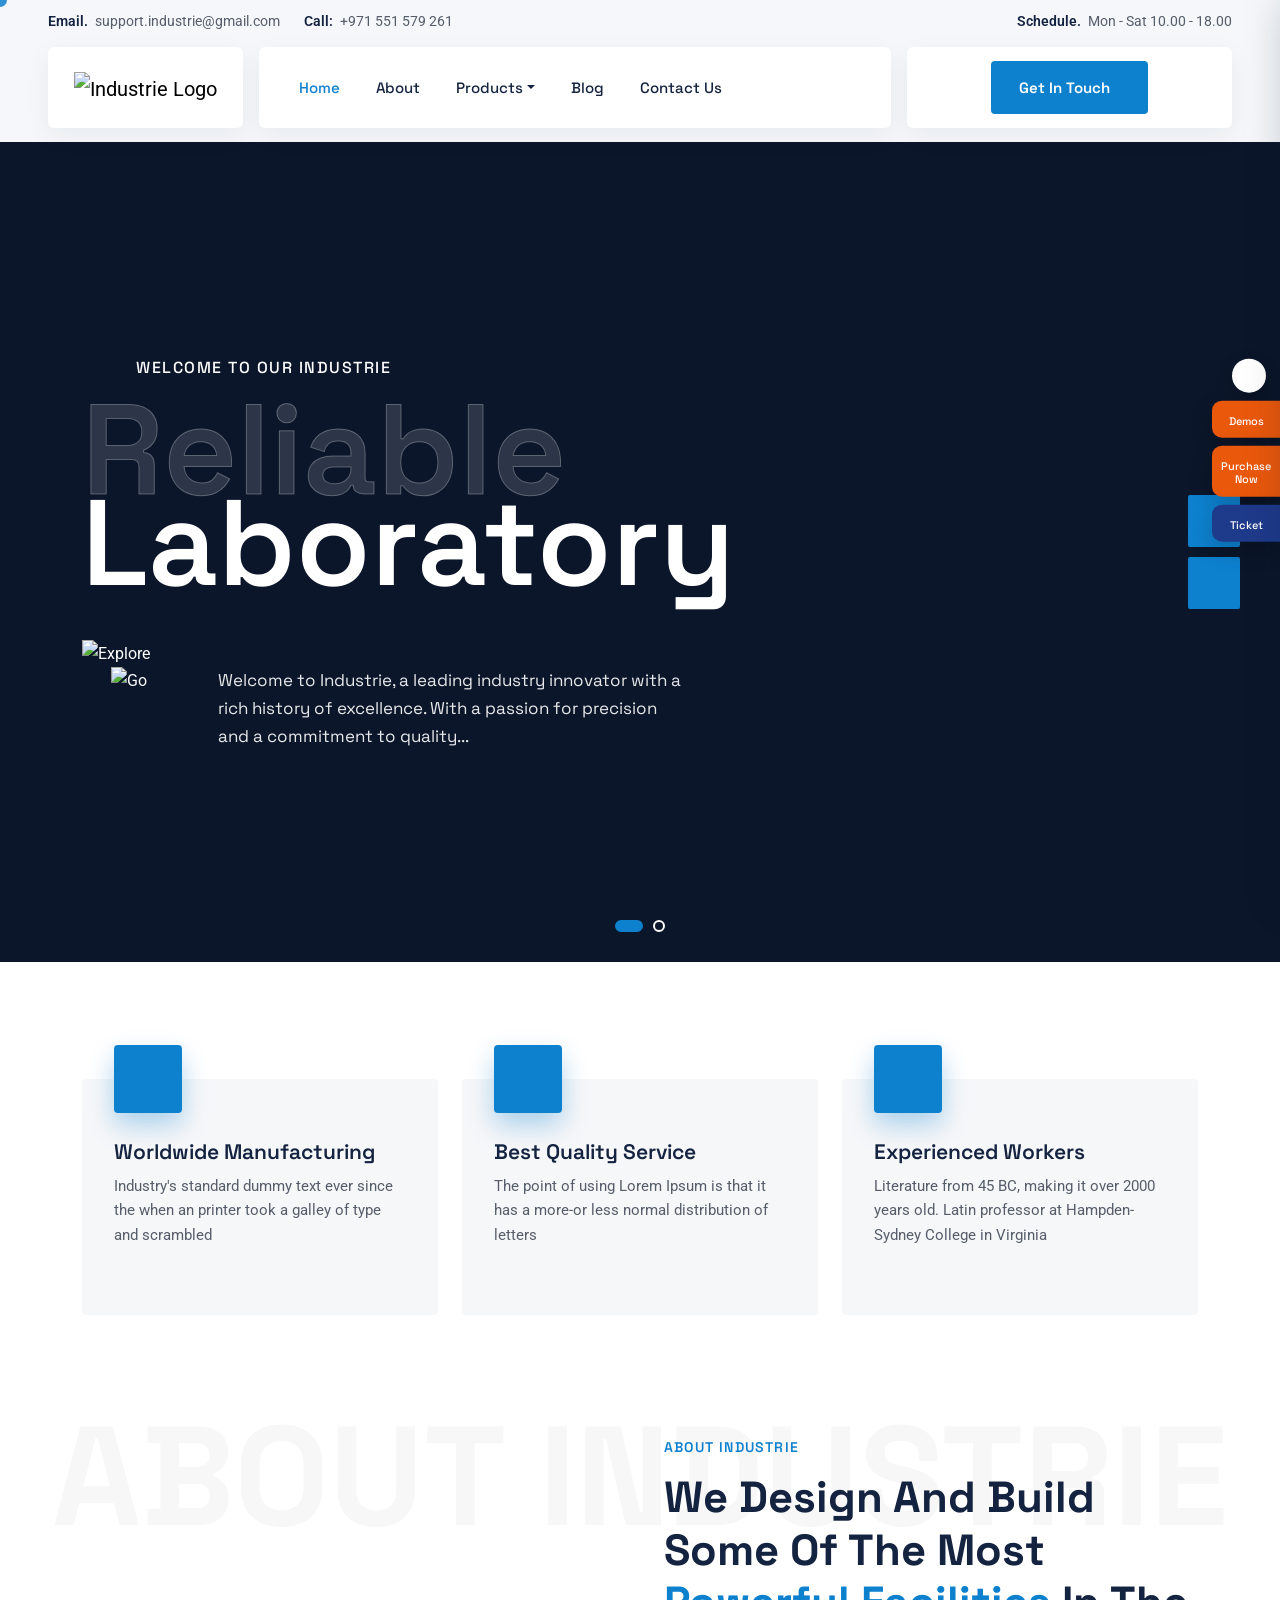
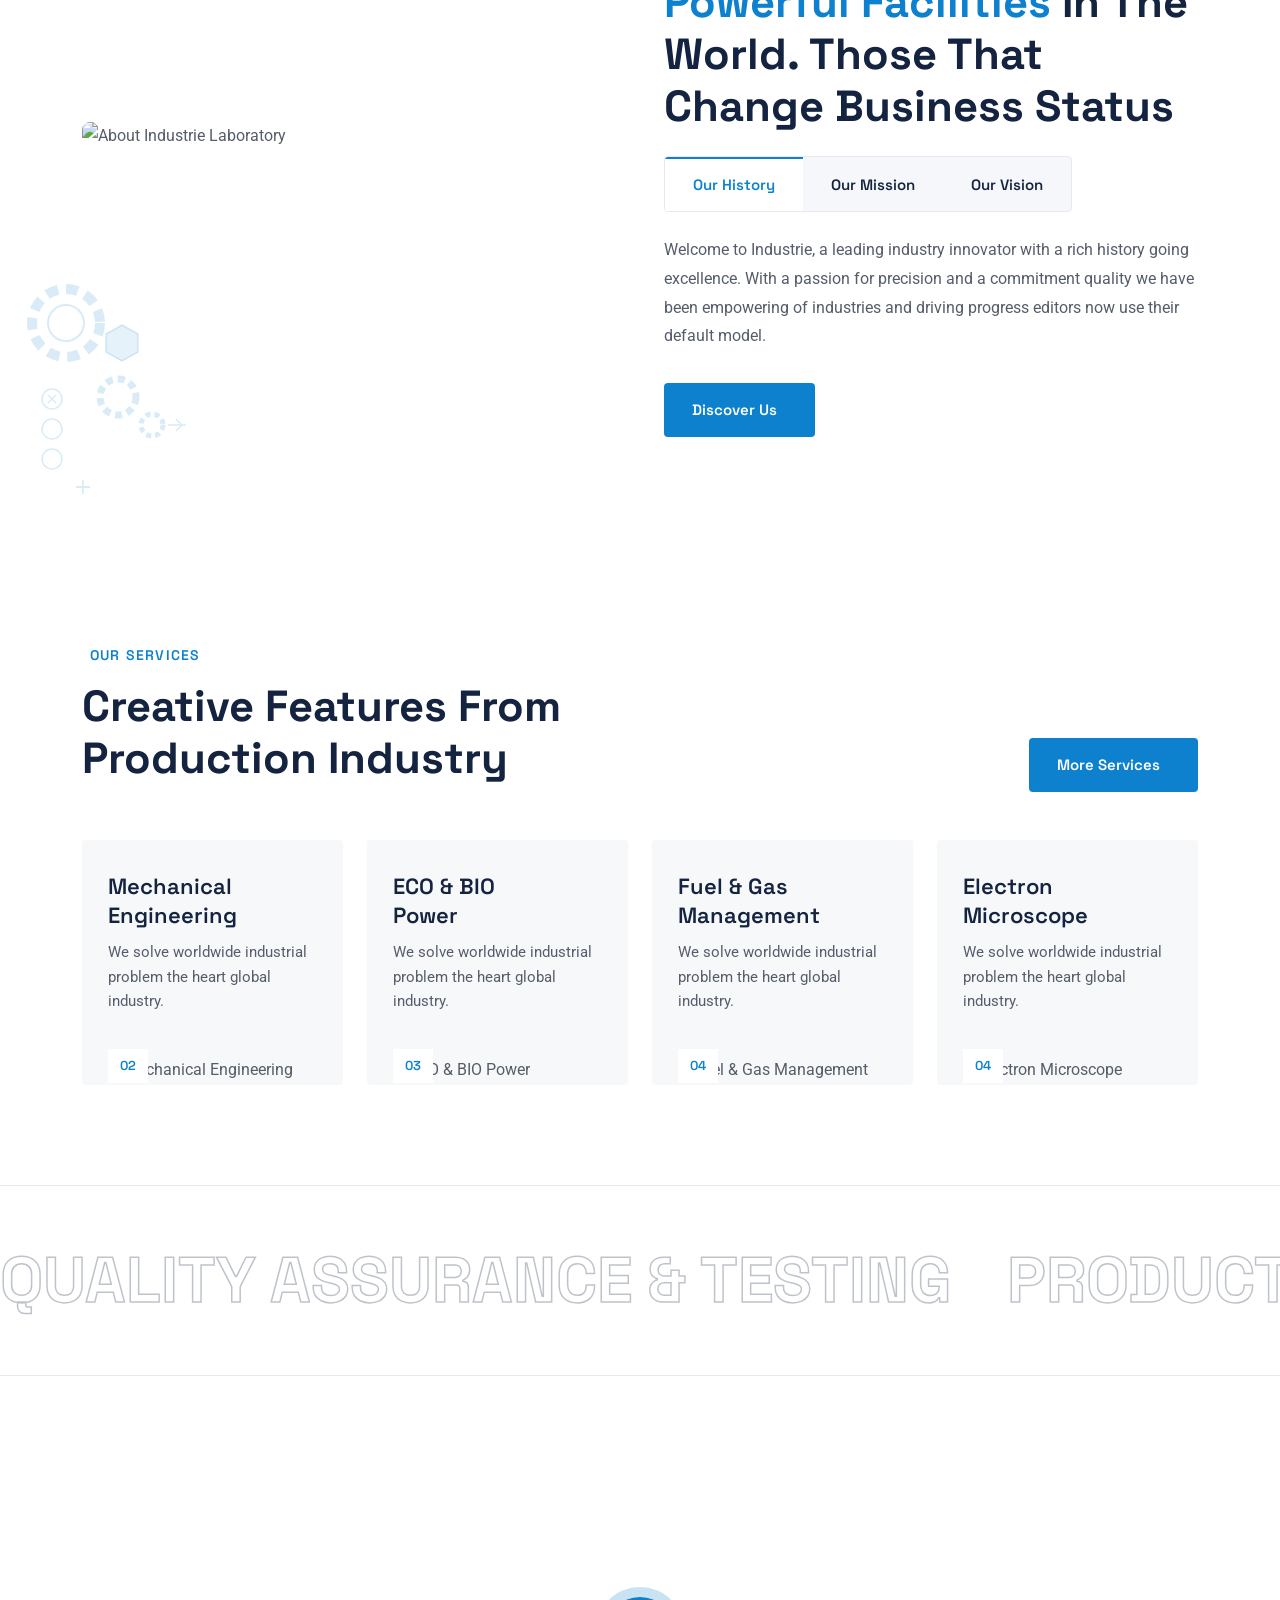
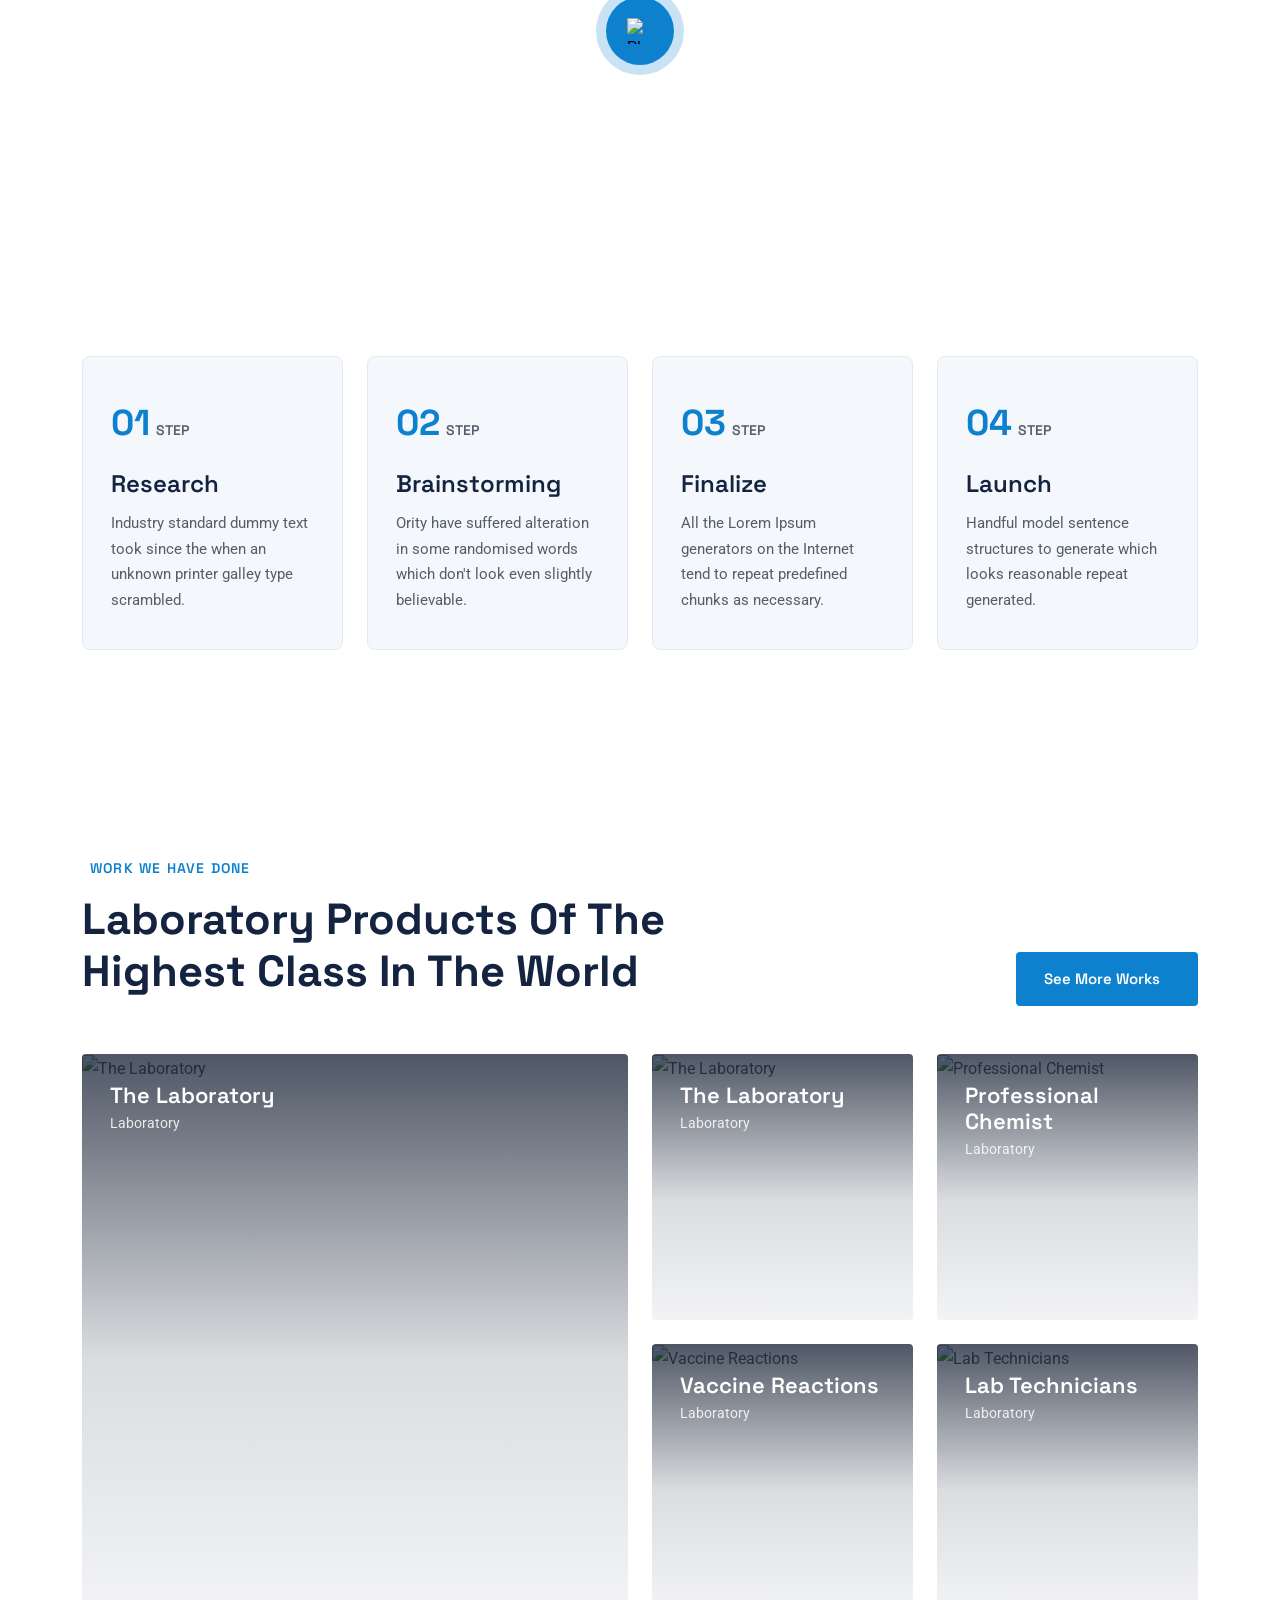
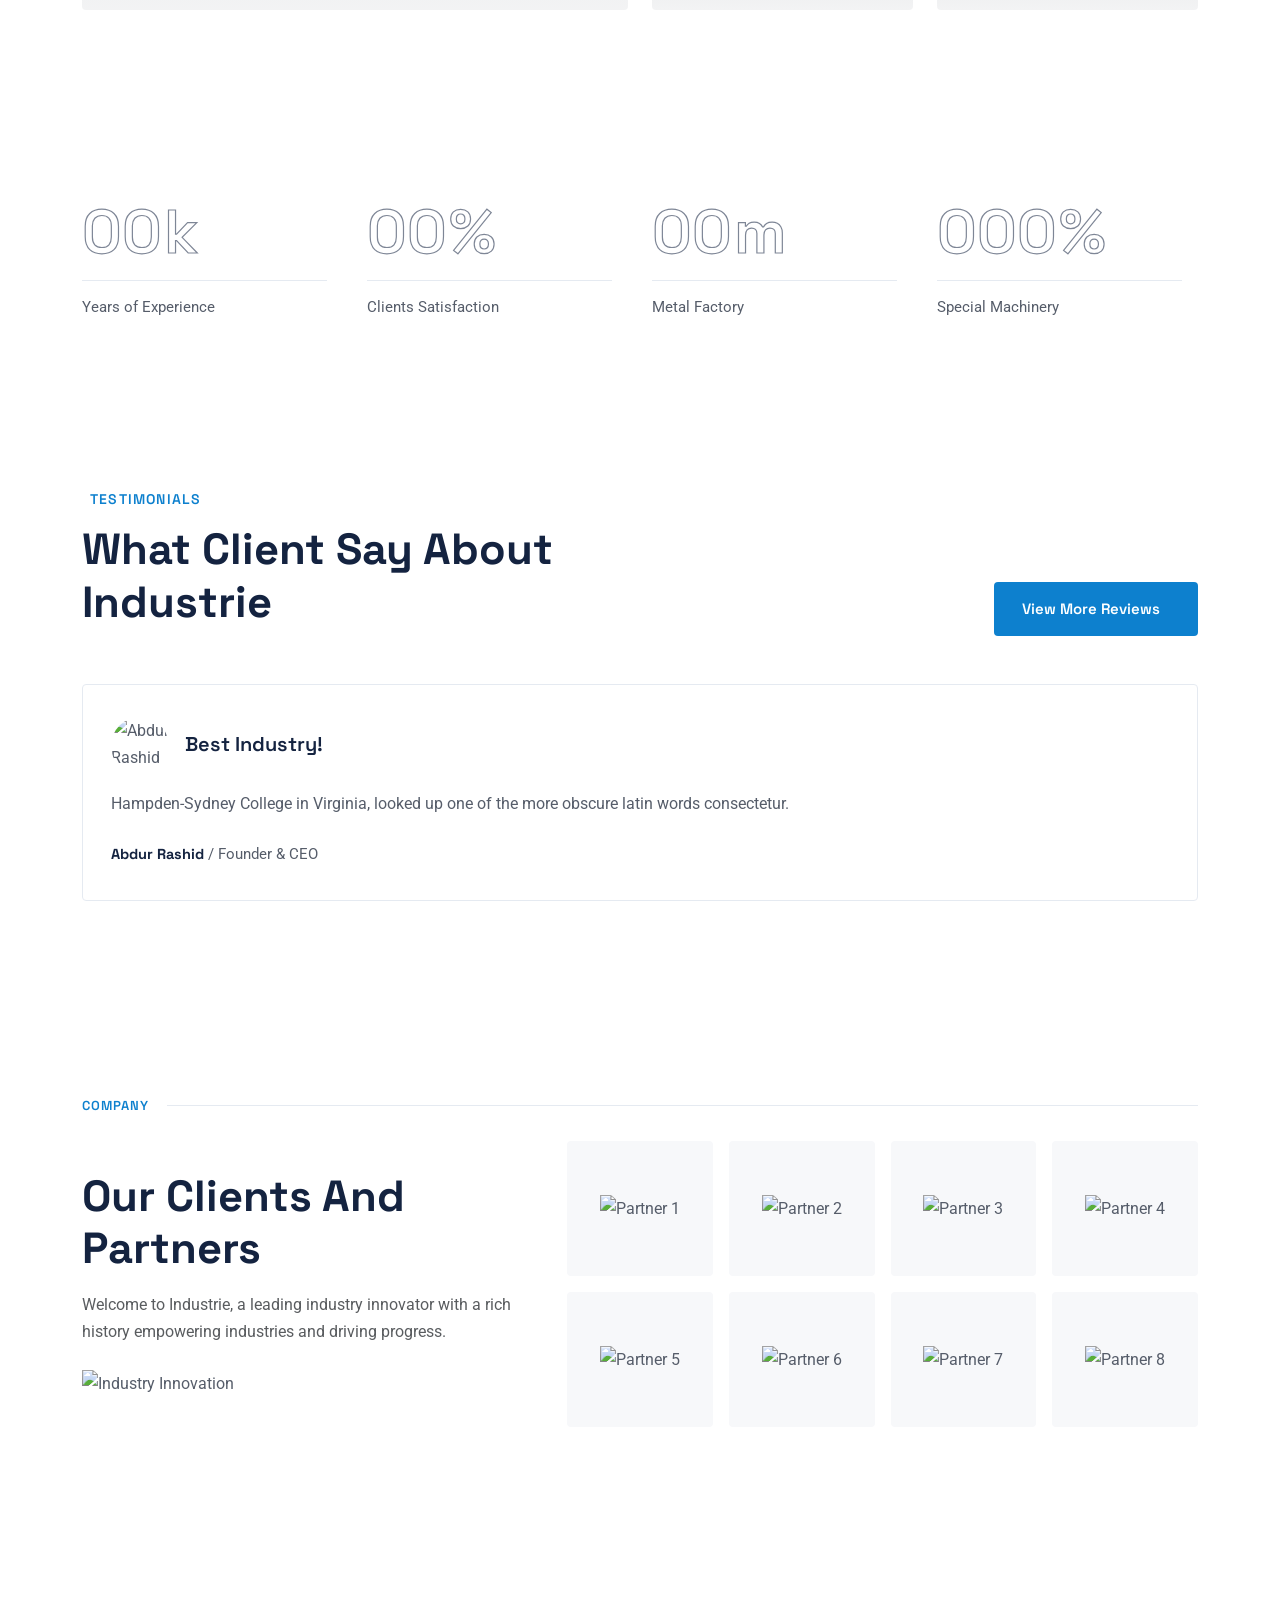
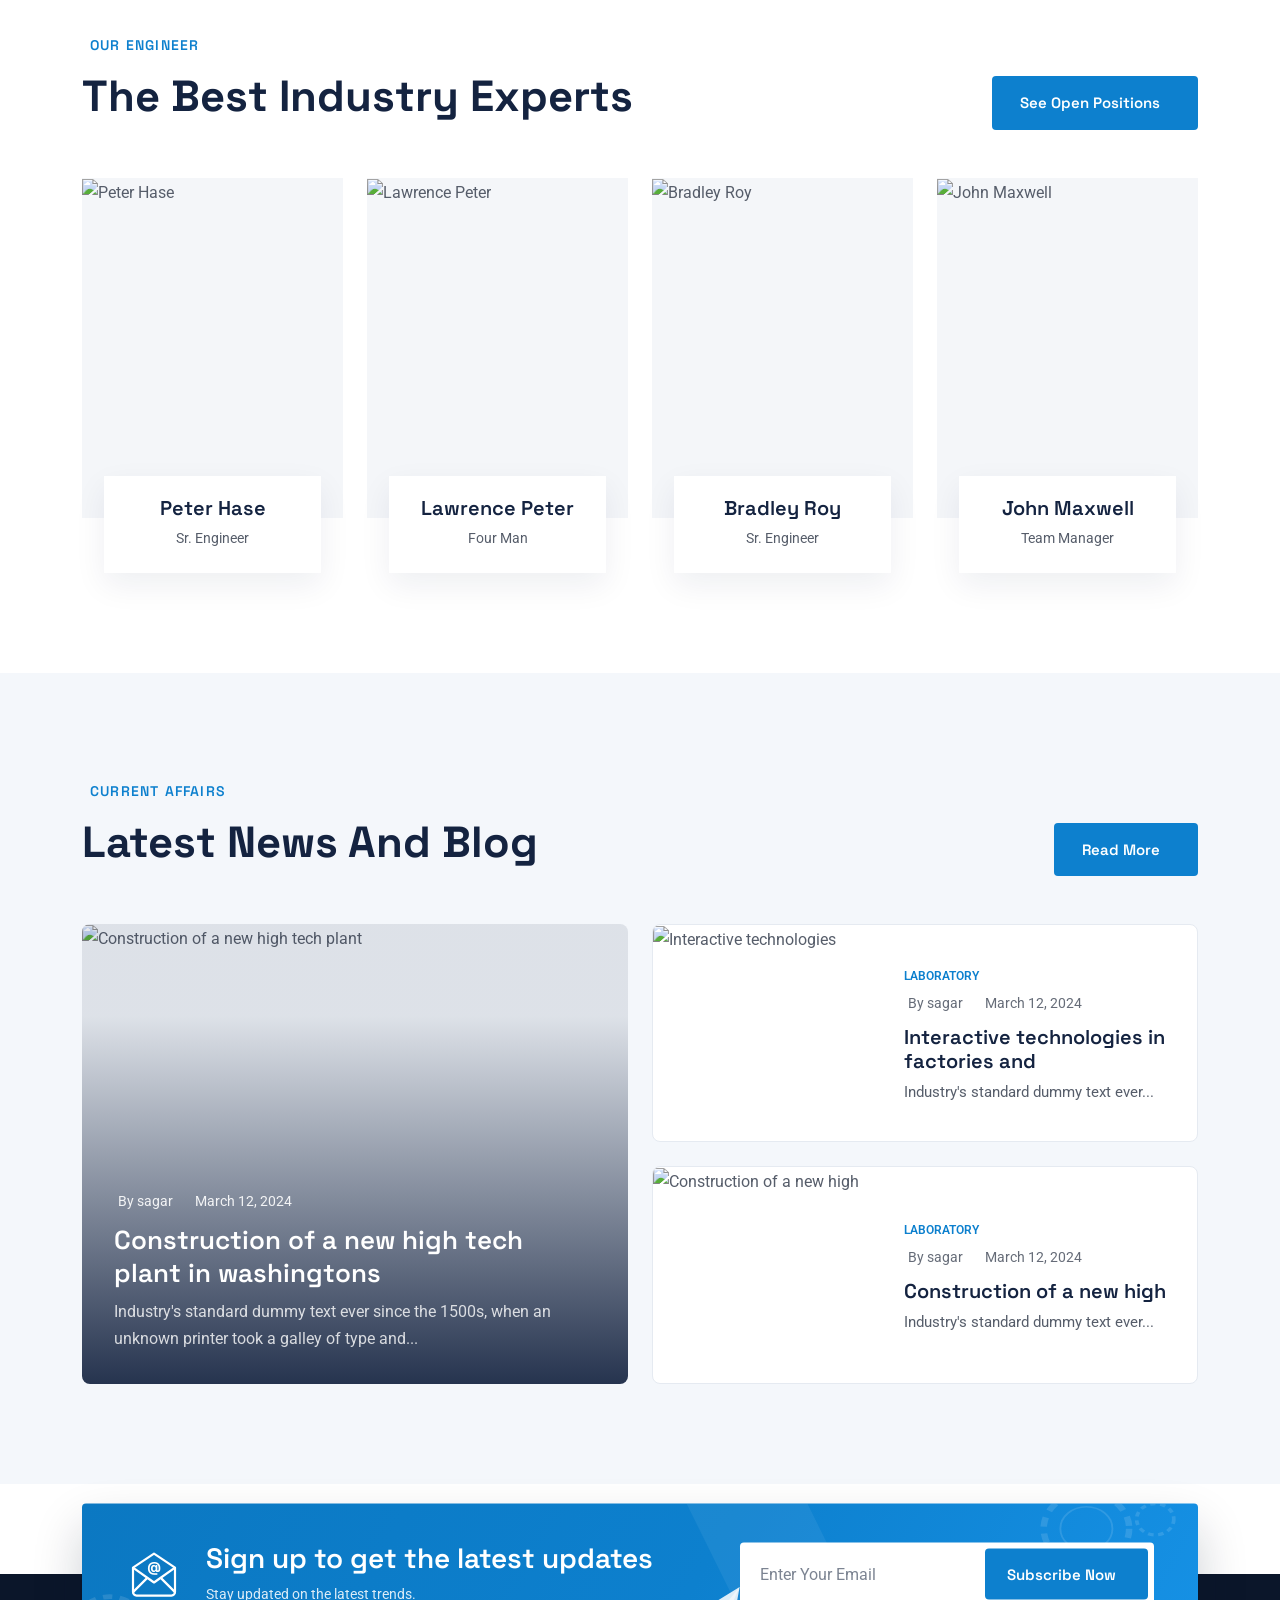
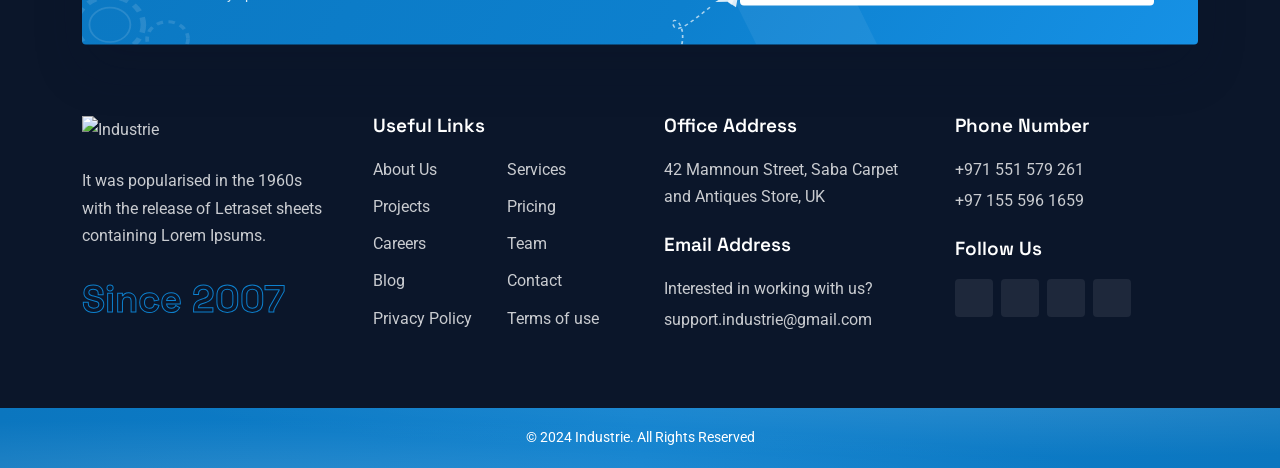
==== index.html @ 78f87bbe "Overwrite repository with updated Industrie website" ====
<!DOCTYPE html>
<html lang="en-US">

<head>
  <meta charset="UTF-8" />
  <meta name="viewport" content="width=device-width, initial-scale=1.0" />
  <title>Industrie – Industry &amp; Laboratory Engineering</title>
  <link rel="shortcut icon" type="image/x-icon"
    href="https://industrie.rstheme.com/laboratory/wp-content/uploads/2024/03/fav-1.png" />

  <!-- Google Fonts -->
  <link rel="preconnect" href="https://fonts.googleapis.com" />
  <link rel="preconnect" href="https://fonts.gstatic.com" crossorigin />
  <link
    href="https://fonts.googleapis.com/css2?family=Oswald:wght@200..700&family=Roboto:wght@300;400;500;700&family=Space+Grotesk:wght@300..700&display=swap"
    rel="stylesheet" />

  <!-- Bootstrap 5.3 CSS -->
  <link href="https://cdn.jsdelivr.net/npm/bootstrap@5.3.3/dist/css/bootstrap.min.css" rel="stylesheet" />

  <!-- Remix Icon -->
  <link href="https://cdn.jsdelivr.net/npm/remixicon@4.2.0/fonts/remixicon.css" rel="stylesheet" />

  <!-- Swiper CSS -->
  <link href="https://cdn.jsdelivr.net/npm/swiper@11/swiper-bundle.min.css" rel="stylesheet" />

  <!-- Odometer CSS -->
  <link href="https://cdnjs.cloudflare.com/ajax/libs/odometer.js/0.4.8/themes/odometer-theme-default.min.css" rel="stylesheet" />

  <!-- Custom Styles -->
  <link rel="stylesheet" href="assets/css/style.css?v=28" />
</head>

<body>

  <!-- Preloader -->
  <div id="preloader" class="rs-preloader">
    <div class="loader-container">
      <div class="loader-ring"></div>
      <img src="https://industrie.rstheme.com/laboratory/wp-content/uploads/2024/03/fav-2.png" alt="Industrie Loader"
        class="loader-icon" />
    </div>
  </div>

  <!-- Custom Cursor -->
  <div id="rs-mouse">
    <div id="cursor-ball"></div>
  </div>

  <!-- Header Area Start -->
  <header class="rs-header-area" id="mainHeader">
    <!-- Top Bar -->
    <div class="rs-topbar d-none d-lg-block">
      <div class="container-fluid px-4 px-xl-5">
        <div class="d-flex align-items-center justify-content-between">
          <ul class="topbar-info list-unstyled d-flex align-items-center gap-4 mb-0">
            <li>
              <strong>Email.</strong>
              <a href="mailto:support.industrie@gmail.com">support.industrie@gmail.com</a>
            </li>
            <li>
              <strong>Call:</strong>
              <a href="tel:+971551579261">+971 551 579 261</a>
            </li>
          </ul>
          <div class="topbar-schedule">
            <strong>Schedule.</strong> Mon - Sat 10.00 - 18.00
          </div>
        </div>
      </div>
    </div>

    <!-- Main Segmented 3-Card Navbar -->
    <nav class="navbar navbar-expand-xl rs-navbar" id="stickyNavbar">
      <div class="container-fluid px-4 px-xl-5">
        <div class="rs-header-cards w-100 d-flex align-items-stretch gap-3">
          <!-- Card 1: Logo -->
          <div class="rs-header-card rs-logo-card d-flex align-items-center justify-content-between">
            <a class="navbar-brand rs-logo m-0" href="#">
              <img src="https://industrie.rstheme.com/laboratory/wp-content/uploads/2024/03/logo-dark-home4.png"
                alt="Industrie Logo" height="32" />
            </a>
            <div class="d-flex align-items-center gap-2 d-xl-none ms-3">
              <button class="btn rs-icon-btn" type="button" data-bs-toggle="modal" data-bs-target="#searchModal"
                aria-label="Search">
                <i class="ri-search-line"></i>
              </button>
              <button class="navbar-toggler rs-toggler" type="button" data-bs-toggle="offcanvas"
                data-bs-target="#mobileMenu" aria-label="Toggle navigation">
                <i class="ri-menu-3-line"></i>
              </button>
            </div>
          </div>

          <!-- Card 2: Socials + Nav Links -->
          <div class="rs-header-card rs-nav-card collapse navbar-collapse flex-grow-1" id="desktopNav">
            <div class="rs-header-socials d-none d-xxl-flex align-items-center gap-3 pe-4 me-3 border-end">
              <a href="#" aria-label="Facebook"><i class="ri-facebook-fill"></i></a>
              <a href="#" aria-label="Twitter"><i class="ri-twitter-x-line"></i></a>
              <a href="#" aria-label="Instagram"><i class="ri-instagram-line"></i></a>
              <a href="#" aria-label="LinkedIn"><i class="ri-linkedin-fill"></i></a>
            </div>
            <ul class="navbar-nav flex-nowrap align-items-center mb-0 gap-2">
              <li class="nav-item">
                <a class="nav-link active" href="index.html">Home</a>
              </li>
              <li class="nav-item">
                <a class="nav-link" href="about.html">About</a>
              </li>
              <li class="nav-item dropdown">
                <a class="nav-link dropdown-toggle" href="product.html" data-bs-toggle="dropdown">Products</a>
                <ul class="dropdown-menu rs-dropdown">
                  <li class="rs-submenu-wrap">
                    <a class="dropdown-item" href="product.html"><span>Category 1</span><i class="ri-arrow-right-s-line"></i></a>
                    <ul class="rs-submenu">
                      <li><a class="dropdown-item" href="product.html">Products 1</a></li>
                      <li><a class="dropdown-item" href="index.html#services">Industrial Construction</a></li>
                    </ul>
                  </li>
                </ul>
              </li>
              <li class="nav-item">
                <a class="nav-link" href="blog.html">Blog</a>
              </li>
              <li class="nav-item">
                <a class="nav-link" href="contact.html">Contact Us</a>
              </li>
            </ul>
          </div>

          <!-- Card 3: Search + CTA + Grid Menu -->
          <div class="rs-header-card rs-action-card d-none d-xl-flex align-items-center gap-3">
            <button class="btn rs-search-trigger border-0" type="button" data-bs-toggle="modal" data-bs-target="#searchModal"
              aria-label="Search">
              <i class="ri-search-line"></i>
            </button>
            <a href="#footer" class="rs-btn rs-btn-primary">
              <span>Get In Touch</span>
              <i class="ri-arrow-right-line"></i>
            </a>
            <button class="btn rs-search-trigger border-0" type="button" data-bs-toggle="offcanvas"
              data-bs-target="#mobileMenu" aria-label="Open Info Drawer">
              <i class="ri-layout-grid-line"></i>
            </button>
          </div>
        </div>
      </div>
    </nav>
  </header>

  <!-- Mobile Offcanvas Menu -->
  <div class="offcanvas offcanvas-end rs-mobile-drawer" tabindex="-1" id="mobileMenu">
    <div class="offcanvas-header">
      <img src="https://industrie.rstheme.com/laboratory/wp-content/uploads/2024/03/logo-dark-home4.png"
        alt="Industrie Logo" height="28" />
      <button type="button" class="btn-close" data-bs-dismiss="offcanvas" aria-label="Close"></button>
    </div>
    <div class="offcanvas-body">
      <ul class="list-unstyled rs-mobile-nav">
        <li><a href="index.html" data-bs-dismiss="offcanvas">Home</a></li>
        <li><a href="about.html">About</a></li>
        <li><a href="#services" data-bs-dismiss="offcanvas">Services</a></li>
        <li><a href="#portfolio" data-bs-dismiss="offcanvas">Projects</a></li>
        <li><a href="#team" data-bs-dismiss="offcanvas">Team</a></li>
        <li><a href="index.html#blog" data-bs-dismiss="offcanvas">Blog</a></li>
        <li><a href="contact.html">Contact</a></li>
      </ul>
      <div class="mt-4 pt-4 border-top">
        <p class="mb-2 small text-muted"><i class="ri-mail-line me-2 text-primary"></i>support.industrie@gmail.com</p>
        <p class="mb-3 small text-muted"><i class="ri-phone-line me-2 text-primary"></i>+971 551 579 261</p>
        <a href="#footer" class="rs-btn rs-btn-primary w-100 justify-content-center" data-bs-dismiss="offcanvas">
          <span>Get In Touch</span>
          <i class="ri-arrow-right-line"></i>
        </a>
      </div>
    </div>
  </div>

  <!-- Search Modal -->
  <div class="modal fade" id="searchModal" tabindex="-1" aria-hidden="true">
    <div class="modal-dialog modal-dialog-centered modal-lg">
      <div class="modal-content rs-search-modal">
        <div class="modal-body p-4 p-md-5">
          <button type="button" class="btn-close btn-close-white position-absolute top-0 end-0 m-3"
            data-bs-dismiss="modal" aria-label="Close"></button>
          <form class="rs-search-form" onsubmit="event.preventDefault();">
            <input type="search" class="form-control" placeholder="Search for services, projects, articles..."
              autofocus />
            <button type="submit" class="btn btn-primary"><i class="ri-search-line"></i></button>
          </form>
        </div>
      </div>
    </div>
  </div>

  <!-- Main Content -->
  <main>

    <!-- 1. Hero Slider Section (Revolution Slider Recreation) -->
    <section class="rs-hero-section" id="hero">
      <div class="rs-hero-slider" id="heroSlider">
        <!-- Slide 1 -->
        <div class="rs-hero-slide active"
          style="background-image: url('https://industrie.rstheme.com/laboratory/wp-content/uploads/2024/01/sldr-img8-bg1-1.jpg');">
          <div class="rs-hero-overlay"></div>
          <div class="container position-relative h-100 d-flex align-items-center">
            <div class="rs-hero-content">
              <div class="rs-hero-subtitle anim-el" data-delay="0.1">
                <img src="https://industrie.rstheme.com/laboratory/wp-content/uploads/2024/01/Line.png" alt=""
                  class="hero-line-img" />
                <span>Welcome to our industrie</span>
              </div>
              <div class="rs-hero-watermark anim-el" data-delay="0.15">Reliable</div>
              <h1 class="rs-hero-title anim-el" data-delay="0.25">Laboratory</h1>
              <div class="rs-hero-bottom d-flex flex-wrap flex-sm-nowrap align-items-center gap-3 gap-sm-4 anim-el" data-delay="0.4">
                <div class="rs-hero-circle-wrap">
                  <img src="https://industrie.rstheme.com/laboratory/wp-content/uploads/2024/03/Circlex.png"
                    alt="Explore" class="hero-circle-spin" />
                  <a href="#footer" class="hero-circle-center" aria-label="Contact Us">
                    <img src="https://industrie.rstheme.com/laboratory/wp-content/uploads/2024/03/Group-s1051.png"
                      alt="Go" />
                  </a>
                </div>
                <div class="rs-hero-arrow-desc">
                  <img src="https://industrie.rstheme.com/laboratory/wp-content/uploads/2024/01/Arrow.png" alt=""
                    class="hero-arrow-img mb-2" />
                  <p class="rs-hero-desc mb-0">
                    Welcome to Industrie, a leading industry innovator with a rich history of excellence. With a passion
                    for precision and a commitment to quality...
                  </p>
                </div>
              </div>
            </div>
          </div>
        </div>

        <!-- Slide 2 -->
        <div class="rs-hero-slide"
          style="background-image: url('https://industrie.rstheme.com/laboratory/wp-content/uploads/2024/03/Banner-Img.jpg');">
          <div class="rs-hero-overlay"></div>
          <div class="container position-relative h-100 d-flex align-items-center">
            <div class="rs-hero-content">
              <div class="rs-hero-subtitle anim-el" data-delay="0.1">
                <img src="https://industrie.rstheme.com/laboratory/wp-content/uploads/2024/01/Line.png" alt=""
                  class="hero-line-img" />
                <span>Welcome to our industrie</span>
              </div>
              <div class="rs-hero-watermark anim-el" data-delay="0.15">Innovate</div>
              <h1 class="rs-hero-title anim-el" data-delay="0.25">Laboratory</h1>
              <div class="rs-hero-bottom d-flex flex-wrap flex-sm-nowrap align-items-center gap-3 gap-sm-4 anim-el" data-delay="0.4">
                <div class="rs-hero-circle-wrap">
                  <img src="https://industrie.rstheme.com/laboratory/wp-content/uploads/2024/03/Circlex.png"
                    alt="Explore" class="hero-circle-spin" />
                  <a href="#footer" class="hero-circle-center" aria-label="Contact Us">
                    <img src="https://industrie.rstheme.com/laboratory/wp-content/uploads/2024/03/Group-s1051.png"
                      alt="Go" />
                  </a>
                </div>
                <div class="rs-hero-arrow-desc">
                  <img src="https://industrie.rstheme.com/laboratory/wp-content/uploads/2024/01/Arrow.png" alt=""
                    class="hero-arrow-img mb-2" />
                  <p class="rs-hero-desc mb-0">
                    Welcome to Industrie, a leading industry innovator with a rich history of excellence. With a passion
                    for precision and a commitment to quality...
                  </p>
                </div>
              </div>
            </div>
          </div>
        </div>

        <!-- Slider Arrows (Stacked Vertically on Right Side) -->
        <div class="rs-hero-arrows">
          <button class="rs-hero-arrow rs-hero-next" id="heroNext" aria-label="Next Slide">
            <i class="ri-arrow-right-line"></i>
          </button>
          <button class="rs-hero-arrow rs-hero-prev" id="heroPrev" aria-label="Previous Slide">
            <i class="ri-arrow-left-line"></i>
          </button>
        </div>

        <!-- Slide Dots -->
        <div class="rs-hero-dots" id="heroDots">
          <button class="active" data-slide="0" aria-label="Slide 1"></button>
          <button data-slide="1" aria-label="Slide 2"></button>
        </div>
      </div>
    </section>

    <!-- 2. Three Feature Cards + About Industrie Intro -->
    <section class="rs-features-about-section" id="about">
      <div class="container">
        <div class="row g-4 rs-feature-cards-row">
          <div class="col-lg-4 col-md-6 gsap-fade-up" data-delay="0">
            <div class="rs-feature-card">
              <div class="rs-feature-icon">
                <i class="ri-global-line"></i>
              </div>
              <div class="rs-feature-body">
                <h3 class="title">Worldwide Manufacturing</h3>
                <p>Industry's standard dummy text ever since the when an printer took a galley of type and scrambled</p>
              </div>
            </div>
          </div>
          <div class="col-lg-4 col-md-6 gsap-fade-up" data-delay="0.12">
            <div class="rs-feature-card">
              <div class="rs-feature-icon">
                <i class="ri-award-line"></i>
              </div>
              <div class="rs-feature-body">
                <h3 class="title">Best Quality Service</h3>
                <p>The point of using Lorem Ipsum is that it has a more-or less normal distribution of letters</p>
              </div>
            </div>
          </div>
          <div class="col-lg-4 col-md-12 gsap-fade-up" data-delay="0.24">
            <div class="rs-feature-card">
              <div class="rs-feature-icon">
                <i class="ri-team-line"></i>
              </div>
              <div class="rs-feature-body">
                <h3 class="title">Experienced Workers</h3>
                <p>Literature from 45 BC, making it over 2000 years old. Latin professor at Hampden-Sydney College in
                  Virginia</p>
              </div>
            </div>
          </div>
        </div>
      </div>
    </section>

    <!-- 3. About & Facilities Tabs Section -->
    <section class="rs-about-section section-padding position-relative overflow-hidden" id="facilities">
      <div class="rs-about-bg-watermark">ABOUT INDUSTRIE</div>
      <svg class="about-left-decor d-none d-lg-block" width="210" height="290" viewBox="0 0 210 290" fill="none" aria-hidden="true" xmlns="http://www.w3.org/2000/svg">
        <g stroke="#0d80ce" stroke-opacity="0.16">
          <circle cx="66" cy="100" r="34" stroke-width="10" stroke-dasharray="12 8"/>
          <circle cx="66" cy="100" r="18" stroke-width="2"/>
          <circle cx="118" cy="174" r="18" stroke-width="7" stroke-dasharray="7 5"/>
          <circle cx="152" cy="202" r="11" stroke-width="5" stroke-dasharray="5 4"/>
          <polygon points="122,102 138,111 138,129 122,138 106,129 106,111" fill="#0d80ce" fill-opacity="0.1" stroke-width="1.5"/>
          <circle cx="52" cy="176" r="10" stroke-width="1.5"/>
          <path d="M48 172L56 180M56 172L48 180" stroke-width="1.5"/>
          <circle cx="52" cy="206" r="10" stroke-width="1.5"/>
          <circle cx="52" cy="236" r="10" stroke-width="1.5"/>
          <path d="M168 202H186M176 196L182 202L176 208" stroke-width="1.5"/>
          <path d="M76 264H90M83 257V271" stroke-width="1.8"/>
        </g>
      </svg>
      <div class="container position-relative">
        <div class="row align-items-center g-5">
          <div class="col-lg-6 gsap-fade-right">
            <div class="rs-about-img-wrap">
              <img src="https://industrie.rstheme.com/laboratory/wp-content/uploads/2024/03/about-h4-1-1.png"
                alt="About Industrie Laboratory" class="img-fluid rounded-3" />
            </div>
          </div>
          <div class="col-lg-6">
            <div class="rs-sec-title mb-4">
              <span class="sub-text">About industrie</span>
              <h2 class="title rs-split-text">
                We design and build some of the most <span class="highlight">powerful facilities</span> in the world. Those that change
                business status
              </h2>
            </div>

            <!-- Bootstrap Tabs (Our History / Our Mission / Our Vision) -->
            <div class="rs-about-tabs">
              <ul class="nav nav-pills mb-4" id="aboutTab" role="tablist">
                <li class="nav-item" role="presentation">
                  <button class="nav-link active" id="history-tab" data-bs-toggle="pill" data-bs-target="#history"
                    type="button" role="tab">Our History</button>
                </li>
                <li class="nav-item" role="presentation">
                  <button class="nav-link" id="mission-tab" data-bs-toggle="pill" data-bs-target="#mission"
                    type="button" role="tab">Our Mission</button>
                </li>
                <li class="nav-item" role="presentation">
                  <button class="nav-link" id="vision-tab" data-bs-toggle="pill" data-bs-target="#vision" type="button"
                    role="tab">Our Vision</button>
                </li>
              </ul>
              <div class="tab-content" id="aboutTabContent">
                <div class="tab-pane fade show active" id="history" role="tabpanel">
                  <p class="rs-tab-desc">
                    Welcome to Industrie, a leading industry innovator with a rich history going excellence. With a
                    passion for precision and a commitment quality we have been empowering of industries and driving
                    progress editors now use their default model.
                  </p>
                </div>
                <div class="tab-pane fade" id="mission" role="tabpanel">
                  <p class="rs-tab-desc">
                    Welcome to Industrie, a leading industry innovator with a rich history going excellence. With a
                    passion for precision and a commitment quality we have been empowering of industries and driving
                    progress editors now use their default model.
                  </p>
                </div>
                <div class="tab-pane fade" id="vision" role="tabpanel">
                  <p class="rs-tab-desc">
                    Welcome to Industrie, a leading industry innovator with a rich history going excellence. With a
                    passion for precision and a commitment quality we have been empowering of industries and driving
                    progress editors now use their default model.
                  </p>
                </div>
              </div>
            </div>

            <div class="mt-4 pt-2">
              <a href="#services" class="rs-btn rs-btn-primary">
                <span>Discover Us</span>
                <i class="ri-arrow-right-line"></i>
              </a>
            </div>
          </div>
        </div>
      </div>
    </section>

    <!-- 4. Services 4-Column Section -->
    <section class="rs-services-section section-padding" id="services">
      <div class="container">
        <div class="row align-items-end mb-5 g-4">
          <div class="col-lg-7">
            <div class="rs-sec-title">
              <span class="sub-text"><i class="ri-settings-3-line me-2"></i>Our Services</span>
              <h2 class="title rs-split-text">Creative features from production industry</h2>
            </div>
          </div>
          <div class="col-lg-5 text-lg-end">
            <a href="#portfolio" class="rs-btn rs-btn-primary">
              <span>More Services</span>
              <i class="ri-arrow-right-line"></i>
            </a>
          </div>
        </div>

        <div class="row g-4">
          <!-- Service 1 -->
          <div class="col-xl-3 col-md-6 gsap-fade-up" data-delay="0">
            <div class="rs-service-card">
              <h3 class="service-title"><a href="#portfolio">Mechanical <br />Engineering</a></h3>
              <p class="service-desc">We solve worldwide industrial problem the heart global industry.</p>
              <a href="#portfolio" class="service-arrow-inline" aria-label="Read more"><i class="ri-arrow-right-line"></i></a>
              <div class="service-img-wrap">
                <img
                  src="https://industrie.rstheme.com/laboratory/wp-content/uploads/2024/01/industry_s_img_2-352x199.jpg"
                  alt="Mechanical Engineering" />
                <span class="service-num-badge">02</span>
              </div>
            </div>
          </div>

          <!-- Service 2 -->
          <div class="col-xl-3 col-md-6 gsap-fade-up" data-delay="0.1">
            <div class="rs-service-card">
              <h3 class="service-title"><a href="#portfolio">ECO &amp; BIO <br />Power</a></h3>
              <p class="service-desc">We solve worldwide industrial problem the heart global industry.</p>
              <a href="#portfolio" class="service-arrow-inline" aria-label="Read more"><i class="ri-arrow-right-line"></i></a>
              <div class="service-img-wrap">
                <img
                  src="https://industrie.rstheme.com/laboratory/wp-content/uploads/2024/01/industry_s_img_3-352x199.jpg"
                  alt="ECO & BIO Power" />
                <span class="service-num-badge">03</span>
              </div>
            </div>
          </div>

          <!-- Service 3 -->
          <div class="col-xl-3 col-md-6 gsap-fade-up" data-delay="0.2">
            <div class="rs-service-card">
              <h3 class="service-title"><a href="#portfolio">Fuel &amp; Gas <br />Management</a></h3>
              <p class="service-desc">We solve worldwide industrial problem the heart global industry.</p>
              <a href="#portfolio" class="service-arrow-inline" aria-label="Read more"><i class="ri-arrow-right-line"></i></a>
              <div class="service-img-wrap">
                <img src="https://industrie.rstheme.com/laboratory/wp-content/uploads/2024/03/project_1-352x199.jpg"
                  alt="Fuel & Gas Management" />
                <span class="service-num-badge">04</span>
              </div>
            </div>
          </div>

          <!-- Service 4 -->
          <div class="col-xl-3 col-md-6 gsap-fade-up" data-delay="0.3">
            <div class="rs-service-card">
              <h3 class="service-title"><a href="#portfolio">Electron <br />Microscope</a></h3>
              <p class="service-desc">We solve worldwide industrial problem the heart global industry.</p>
              <a href="#portfolio" class="service-arrow-inline" aria-label="Read more"><i class="ri-arrow-right-line"></i></a>
              <div class="service-img-wrap">
                <img
                  src="https://industrie.rstheme.com/laboratory/wp-content/uploads/2024/01/industry_service_img-352x199.jpg"
                  alt="Electron Microscope" />
                <span class="service-num-badge">04</span>
              </div>
            </div>
          </div>
        </div>
      </div>
    </section>

    <!-- 5. Outlined Marquee + Video Slogan Section -->
    <section class="rs-marquee-video-section">
      <!-- Infinite Outlined Text Marquee -->
      <div class="rs-marquee-wrapper">
        <div class="rs-marquee-track">
          <div class="rs-marquee-group">
            <span>Quality Assurance &amp; Testing</span>
            <span>Product Design &amp; Development</span>
            <span>Training</span>
            <span>Quality Assurance &amp; Testing</span>
            <span>Product Design &amp; Development</span>
            <span>Training</span>
          </div>
          <div class="rs-marquee-group" aria-hidden="true">
            <span>Quality Assurance &amp; Testing</span>
            <span>Product Design &amp; Development</span>
            <span>Training</span>
            <span>Quality Assurance &amp; Testing</span>
            <span>Product Design &amp; Development</span>
            <span>Training</span>
          </div>
        </div>
      </div>

      <!-- Video Slogan Banner -->
      <div class="container">
        <div class="rs-video-banner">
          <div class="text-center position-relative">
            <div class="rs-company-slogan gsap-zoom-in">
              <button type="button" class="slogan-play-btn" data-bs-toggle="modal" data-bs-target="#videoModal"
                aria-label="Watch Video">
                <img src="https://industrie.rstheme.com/laboratory/wp-content/uploads/2024/02/video-icon-img.png"
                  alt="Play Video" />
              </button>
              <div class="circular-text" id="circularText" data-text="Watch Video - Watch Video - "></div>
            </div>
          </div>
        </div>
      </div>
    </section>

    <!-- Video Modal -->
    <div class="modal fade" id="videoModal" tabindex="-1" aria-hidden="true">
      <div class="modal-dialog modal-dialog-centered modal-xl">
        <div class="modal-content bg-dark border-0">
          <div class="modal-header border-0 pb-0">
            <button type="button" class="btn-close btn-close-white ms-auto" data-bs-dismiss="modal"
              aria-label="Close"></button>
          </div>
          <div class="modal-body p-2 p-md-3">
            <div class="ratio ratio-16x9">
              <iframe id="youtubeIframe" src="" data-src="https://www.youtube.com/embed/RIkbLLeh6bw?autoplay=1"
                title="Industrie Video" allow="autoplay; encrypted-media" allowfullscreen></iframe>
            </div>
          </div>
        </div>
      </div>
    </div>

    <!-- 6. 4-Step Work Process -->
    <section class="rs-process-section section-padding" id="process">
      <div class="container">
        <div class="row g-4">
          <div class="col-lg-3 col-md-6 gsap-fade-up" data-delay="0">
            <div class="rs-process-item">
              <div class="process-step-badge">01 <span>Step</span></div>
              <h3 class="process-title">Research</h3>
              <p class="process-desc">Industry standard dummy text took since the when an unknown printer galley type
                scrambled.</p>
            </div>
          </div>
          <div class="col-lg-3 col-md-6 gsap-fade-up" data-delay="0.1">
            <div class="rs-process-item">
              <div class="process-step-badge">02 <span>Step</span></div>
              <h3 class="process-title">Brainstorming</h3>
              <p class="process-desc">Ority have suffered alteration in some randomised words which don't look even
                slightly believable.</p>
            </div>
          </div>
          <div class="col-lg-3 col-md-6 gsap-fade-up" data-delay="0.2">
            <div class="rs-process-item">
              <div class="process-step-badge">03 <span>Step</span></div>
              <h3 class="process-title">Finalize</h3>
              <p class="process-desc">All the Lorem Ipsum generators on the Internet tend to repeat predefined chunks as
                necessary.</p>
            </div>
          </div>
          <div class="col-lg-3 col-md-6 gsap-fade-up" data-delay="0.3">
            <div class="rs-process-item">
              <div class="process-step-badge">04 <span>Step</span></div>
              <h3 class="process-title">Launch</h3>
              <p class="process-desc">Handful model sentence structures to generate which looks reasonable repeat
                generated.</p>
            </div>
          </div>
        </div>
      </div>
    </section>

    <!-- 7. Portfolio Section -->
    <section class="rs-portfolio-section section-padding" id="portfolio">
      <div class="container">
        <div class="row align-items-end mb-5 g-4">
          <div class="col-lg-8">
            <div class="rs-sec-title">
              <span class="sub-text"><i class="ri-briefcase-4-line me-2"></i>Work We Have Done</span>
              <h2 class="title rs-split-text">laboratory products of the highest class in the world</h2>
            </div>
          </div>
          <div class="col-lg-4 text-lg-end">
            <a href="#portfolio" class="rs-btn rs-btn-primary">
              <span>See More Works</span>
              <i class="ri-arrow-right-line"></i>
            </a>
          </div>
        </div>

        <div class="row g-4">
          <!-- Large Left Project -->
          <div class="col-lg-6 gsap-fade-up">
            <div class="rs-portfolio-card rs-portfolio-large">
              <img src="https://industrie.rstheme.com/laboratory/wp-content/uploads/2024/03/project_06-834x550.jpg"
                alt="The Laboratory" />
              <div class="portfolio-overlay">
                <div class="portfolio-meta">
                  <h4 class="p-title"><a href="#portfolio">The Laboratory</a></h4>
                  <span class="p-category">Laboratory</span>
                </div>
              </div>
            </div>
          </div>

          <!-- 2x2 Small Right Projects -->
          <div class="col-lg-6">
            <div class="row g-4">
              <div class="col-sm-6 gsap-fade-up" data-delay="0.08">
                <div class="rs-portfolio-card rs-portfolio-small">
                  <img src="https://industrie.rstheme.com/laboratory/wp-content/uploads/2024/03/project_06-413x269.jpg"
                    alt="The Laboratory" />
                  <div class="portfolio-overlay">
                    <div class="portfolio-meta">
                      <h4 class="p-title"><a href="#portfolio">The Laboratory</a></h4>
                      <span class="p-category">Laboratory</span>
                    </div>
                  </div>
                </div>
              </div>
              <div class="col-sm-6 gsap-fade-up" data-delay="0.16">
                <div class="rs-portfolio-card rs-portfolio-small">
                  <img src="https://industrie.rstheme.com/laboratory/wp-content/uploads/2024/03/project_05-413x269.jpg"
                    alt="Professional Chemist" />
                  <div class="portfolio-overlay">
                    <div class="portfolio-meta">
                      <h4 class="p-title"><a href="#portfolio">Professional Chemist</a></h4>
                      <span class="p-category">Laboratory</span>
                    </div>
                  </div>
                </div>
              </div>
              <div class="col-sm-6 gsap-fade-up" data-delay="0.24">
                <div class="rs-portfolio-card rs-portfolio-small">
                  <img src="https://industrie.rstheme.com/laboratory/wp-content/uploads/2024/03/project_04-413x269.jpg"
                    alt="Vaccine Reactions" />
                  <div class="portfolio-overlay">
                    <div class="portfolio-meta">
                      <h4 class="p-title"><a href="#portfolio">Vaccine Reactions</a></h4>
                      <span class="p-category">Laboratory</span>
                    </div>
                  </div>
                </div>
              </div>
              <div class="col-sm-6 gsap-fade-up" data-delay="0.32">
                <div class="rs-portfolio-card rs-portfolio-small">
                  <img src="https://industrie.rstheme.com/laboratory/wp-content/uploads/2024/03/project_03-413x269.jpg"
                    alt="Lab Technicians" />
                  <div class="portfolio-overlay">
                    <div class="portfolio-meta">
                      <h4 class="p-title"><a href="#portfolio">Lab Technicians</a></h4>
                      <span class="p-category">Laboratory</span>
                    </div>
                  </div>
                </div>
              </div>
            </div>
          </div>
        </div>
      </div>
    </section>

    <!-- 8. Odometer Counter Section -->
    <section class="rs-counter-section" id="counters">
      <div class="container">
        <div class="row g-4">
          <div class="col-lg-3 col-6 gsap-fade-up" data-delay="0">
            <div class="rs-counter-box">
              <div class="counter-value">
                <span class="odometer counter-num" data-target="90">00</span><span class="counter-suffix">k</span>
              </div>
              <p class="counter-label">Years of Experience</p>
            </div>
          </div>
          <div class="col-lg-3 col-6 gsap-fade-up" data-delay="0.1">
            <div class="rs-counter-box">
              <div class="counter-value">
                <span class="odometer counter-num" data-target="98">00</span><span class="counter-suffix">%</span>
              </div>
              <p class="counter-label">Clients Satisfaction</p>
            </div>
          </div>
          <div class="col-lg-3 col-6 gsap-fade-up" data-delay="0.2">
            <div class="rs-counter-box">
              <div class="counter-value">
                <span class="odometer counter-num" data-target="20">00</span><span class="counter-suffix">m</span>
              </div>
              <p class="counter-label">Metal Factory</p>
            </div>
          </div>
          <div class="col-lg-3 col-6 gsap-fade-up" data-delay="0.3">
            <div class="rs-counter-box">
              <div class="counter-value">
                <span class="odometer counter-num" data-target="100">000</span><span class="counter-suffix">%</span>
              </div>
              <p class="counter-label">Special Machinery</p>
            </div>
          </div>
        </div>
      </div>
    </section>

    <!-- 9. Testimonials Slider Section -->
    <section class="rs-testimonial-section section-padding" id="testimonials">
      <div class="container">
        <div class="row align-items-end mb-5 g-4">
          <div class="col-lg-7">
            <div class="rs-sec-title">
              <span class="sub-text"><i class="ri-chat-quote-line me-2"></i>Testimonials</span>
              <h2 class="title rs-split-text">What client say about Industrie</h2>
            </div>
          </div>
          <div class="col-lg-5 text-lg-end">
            <a href="#testimonials" class="rs-btn rs-btn-primary">
              <span>View More Reviews</span>
              <i class="ri-arrow-right-line"></i>
            </a>
          </div>
        </div>

        <div class="swiper rs-testimonial-swiper">
          <div class="swiper-wrapper">
            <div class="swiper-slide">
              <div class="rs-testimonial-card">
                <div class="testi-header d-flex align-items-center gap-3 mb-3">
                  <img src="https://industrie.rstheme.com/laboratory/wp-content/uploads/2024/01/testi-img1.png"
                    alt="Abdur Rashid" class="testi-avatar" />
                  <div>
                    <h4 class="testi-title mb-1">Best Industry!</h4>
                    <div class="testi-stars"><i class="ri-star-fill"></i><i class="ri-star-fill"></i><i
                        class="ri-star-fill"></i><i class="ri-star-fill"></i><i class="ri-star-line"></i></div>
                  </div>
                </div>
                <p class="testi-quote">Hampden-Sydney College in Virginia, looked up one of the more obscure latin words
                  consectetur.</p>
                <div class="testi-footer d-flex align-items-center justify-content-between">
                  <div class="testi-author-line">
                    <strong class="name">Abdur Rashid</strong> <span class="sep">/</span> <span class="role">Founder &amp; CEO</span>
                  </div>
                  <i class="ri-double-quotes-r testi-quote-mark"></i>
                </div>
              </div>
            </div>

            <div class="swiper-slide">
              <div class="rs-testimonial-card">
                <div class="testi-header d-flex align-items-center gap-3 mb-3">
                  <img src="https://industrie.rstheme.com/laboratory/wp-content/uploads/2024/01/testi-img2.png"
                    alt="Joshua Pul" class="testi-avatar" />
                  <div>
                    <h4 class="testi-title mb-1">Best Company!</h4>
                    <div class="testi-stars"><i class="ri-star-fill"></i><i class="ri-star-fill"></i><i
                        class="ri-star-fill"></i><i class="ri-star-fill"></i><i class="ri-star-line"></i></div>
                  </div>
                </div>
                <p class="testi-quote">Hampden-Sydney College in Virginia, looked up one of the more obscure latin words
                  consectetur.</p>
                <div class="testi-footer d-flex align-items-center justify-content-between">
                  <div class="testi-author-line">
                    <strong class="name">Joshua Pul</strong> <span class="sep">/</span> <span class="role">CEO Industry</span>
                  </div>
                  <i class="ri-double-quotes-r testi-quote-mark"></i>
                </div>
              </div>
            </div>

            <div class="swiper-slide">
              <div class="rs-testimonial-card">
                <div class="testi-header d-flex align-items-center gap-3 mb-3">
                  <img src="https://industrie.rstheme.com/laboratory/wp-content/uploads/2024/01/testi-img3.png"
                    alt="Aya Nikola" class="testi-avatar" />
                  <div>
                    <h4 class="testi-title mb-1">Popular Industry!</h4>
                    <div class="testi-stars"><i class="ri-star-fill"></i><i class="ri-star-fill"></i><i
                        class="ri-star-fill"></i><i class="ri-star-fill"></i><i class="ri-star-line"></i></div>
                  </div>
                </div>
                <p class="testi-quote">Hampden-Sydney College in Virginia, looked up one of the more obscure latin words
                  consectetur.</p>
                <div class="testi-footer d-flex align-items-center justify-content-between">
                  <div class="testi-author-line">
                    <strong class="name">Aya Nikola</strong> <span class="sep">/</span> <span class="role">Sr. Manager</span>
                  </div>
                  <i class="ri-double-quotes-r testi-quote-mark"></i>
                </div>
              </div>
            </div>

            <div class="swiper-slide">
              <div class="rs-testimonial-card">
                <div class="testi-header d-flex align-items-center gap-3 mb-3">
                  <img src="https://industrie.rstheme.com/laboratory/wp-content/uploads/2024/01/testi-img1.png"
                    alt="Christopher" class="testi-avatar" />
                  <div>
                    <h4 class="testi-title mb-1">Best Industry!</h4>
                    <div class="testi-stars"><i class="ri-star-fill"></i><i class="ri-star-fill"></i><i
                        class="ri-star-fill"></i><i class="ri-star-fill"></i><i class="ri-star-line"></i></div>
                  </div>
                </div>
                <p class="testi-quote">Hampden-Sydney College in Virginia, looked up one of the more obscure latin words
                  consectetur.</p>
                <div class="testi-footer d-flex align-items-center justify-content-between">
                  <div class="testi-author-line">
                    <strong class="name">Christopher</strong> <span class="sep">/</span> <span class="role">Engineer</span>
                  </div>
                  <i class="ri-double-quotes-r testi-quote-mark"></i>
                </div>
              </div>
            </div>
          </div>
          <div class="swiper-pagination mt-4 position-relative"></div>
        </div>
      </div>
    </section>

    <!-- 10. Clients & Partners Section -->
    <section class="rs-partners-section section-padding" id="partners">
      <div class="container">
        <div class="rs-sec-title-line mb-4">
          <span>COMPANY</span>
        </div>
        <div class="row align-items-center g-5">
          <div class="col-lg-5">
            <div class="rs-sec-title mb-3">
              <h2 class="title rs-split-text">Our clients and partners</h2>
            </div>
            <p class="mb-4 text-muted">Welcome to Industrie, a leading industry innovator with a rich history empowering
              industries and driving progress.</p>
            <img src="https://industrie.rstheme.com/laboratory/wp-content/uploads/2024/02/ptnr-img1.png" alt="Industry Innovation" class="img-fluid rs-partner-hand-img" />
          </div>

          <div class="col-lg-7">
            <div class="row g-3 row-cols-2 row-cols-sm-4 align-items-center">
              <div class="col gsap-fade-up"><div class="rs-partner-box"><img src="https://industrie.rstheme.com/laboratory/wp-content/uploads/2024/02/ptnr-h9-1.png" alt="Partner 1" /></div></div>
              <div class="col gsap-fade-up"><div class="rs-partner-box"><img src="https://industrie.rstheme.com/laboratory/wp-content/uploads/2024/02/ptnr-h9-2.png" alt="Partner 2" /></div></div>
              <div class="col gsap-fade-up"><div class="rs-partner-box"><img src="https://industrie.rstheme.com/laboratory/wp-content/uploads/2024/02/ptnr-h9-3.png" alt="Partner 3" /></div></div>
              <div class="col gsap-fade-up"><div class="rs-partner-box"><img src="https://industrie.rstheme.com/laboratory/wp-content/uploads/2024/02/ptnr-h9-4.png" alt="Partner 4" /></div></div>
              <div class="col gsap-fade-up"><div class="rs-partner-box"><img src="https://industrie.rstheme.com/laboratory/wp-content/uploads/2024/02/ptnr-h9-5.png" alt="Partner 5" /></div></div>
              <div class="col gsap-fade-up"><div class="rs-partner-box"><img src="https://industrie.rstheme.com/laboratory/wp-content/uploads/2024/02/ptnr-h9-6.png" alt="Partner 6" /></div></div>
              <div class="col gsap-fade-up"><div class="rs-partner-box"><img src="https://industrie.rstheme.com/laboratory/wp-content/uploads/2024/02/ptnr-h9-7.png" alt="Partner 7" /></div></div>
              <div class="col gsap-fade-up"><div class="rs-partner-box"><img src="https://industrie.rstheme.com/laboratory/wp-content/uploads/2024/02/ptnr-h9-8.png" alt="Partner 8" /></div></div>
            </div>
          </div>
        </div>
      </div>
    </section>

    <!-- 11. Team Section -->
    <section class="rs-team-section section-padding" id="team">
      <div class="container">
        <div class="row align-items-end mb-5 g-4">
          <div class="col-lg-7">
            <div class="rs-sec-title">
              <span class="sub-text"><i class="ri-user-star-line me-2"></i>Our Engineer</span>
              <h2 class="title rs-split-text">The Best industry experts</h2>
            </div>
          </div>
          <div class="col-lg-5 text-lg-end">
            <a href="#footer" class="rs-btn rs-btn-primary">
              <span>See Open Positions</span>
              <i class="ri-arrow-right-line"></i>
            </a>
          </div>
        </div>

        <div class="row g-4">
          <!-- Team 1 -->
          <div class="col-lg-3 col-md-6 gsap-fade-up" data-delay="0">
            <div class="rs-team-card" data-name="Peter Hase" data-role="Sr. Engineer"
              data-img="https://industrie.rstheme.com/laboratory/wp-content/uploads/2024/02/tem_6.jpg">
              <div class="team-img-wrap">
                <img src="https://industrie.rstheme.com/laboratory/wp-content/uploads/2024/02/tem_6.jpg"
                  alt="Peter Hase" />
                <div class="team-socials">
                  <a href="#"><i class="ri-facebook-fill"></i></a>
                  <a href="#"><i class="ri-twitter-x-line"></i></a>
                  <a href="#"><i class="ri-linkedin-fill"></i></a>
                </div>
              </div>
              <div class="team-info">
                <h4 class="team-name">Peter Hase</h4>
                <span class="team-role">Sr. Engineer</span>
              </div>
            </div>
          </div>

          <!-- Team 2 -->
          <div class="col-lg-3 col-md-6 gsap-fade-up" data-delay="0.1">
            <div class="rs-team-card" data-name="Lawrence Peter" data-role="Four Man"
              data-img="https://industrie.rstheme.com/laboratory/wp-content/uploads/2024/01/team_img_5.jpg">
              <div class="team-img-wrap">
                <img src="https://industrie.rstheme.com/laboratory/wp-content/uploads/2024/01/team_img_5.jpg"
                  alt="Lawrence Peter" />
                <div class="team-socials">
                  <a href="#"><i class="ri-facebook-fill"></i></a>
                  <a href="#"><i class="ri-twitter-x-line"></i></a>
                  <a href="#"><i class="ri-linkedin-fill"></i></a>
                </div>
              </div>
              <div class="team-info">
                <h4 class="team-name">Lawrence Peter</h4>
                <span class="team-role">Four Man</span>
              </div>
            </div>
          </div>

          <!-- Team 3 -->
          <div class="col-lg-3 col-md-6 gsap-fade-up" data-delay="0.2">
            <div class="rs-team-card" data-name="Bradley Roy" data-role="Sr. Engineer"
              data-img="https://industrie.rstheme.com/laboratory/wp-content/uploads/2024/01/team_img_4.jpg">
              <div class="team-img-wrap">
                <img src="https://industrie.rstheme.com/laboratory/wp-content/uploads/2024/01/team_img_4.jpg"
                  alt="Bradley Roy" />
                <div class="team-socials">
                  <a href="#"><i class="ri-facebook-fill"></i></a>
                  <a href="#"><i class="ri-twitter-x-line"></i></a>
                  <a href="#"><i class="ri-linkedin-fill"></i></a>
                </div>
              </div>
              <div class="team-info">
                <h4 class="team-name">Bradley Roy</h4>
                <span class="team-role">Sr. Engineer</span>
              </div>
            </div>
          </div>

          <!-- Team 4 -->
          <div class="col-lg-3 col-md-6 gsap-fade-up" data-delay="0.3">
            <div class="rs-team-card" data-name="John Maxwell" data-role="Team Manager"
              data-img="https://industrie.rstheme.com/laboratory/wp-content/uploads/2024/01/team_img_2.jpg">
              <div class="team-img-wrap">
                <img src="https://industrie.rstheme.com/laboratory/wp-content/uploads/2024/01/team_img_2.jpg"
                  alt="John Maxwell" />
                <div class="team-socials">
                  <a href="#"><i class="ri-facebook-fill"></i></a>
                  <a href="#"><i class="ri-twitter-x-line"></i></a>
                  <a href="#"><i class="ri-linkedin-fill"></i></a>
                </div>
              </div>
              <div class="team-info">
                <h4 class="team-name">John Maxwell</h4>
                <span class="team-role">Team Manager</span>
              </div>
            </div>
          </div>
        </div>
      </div>
    </section>

    <!-- Team Member Detail Modal -->
    <div class="modal fade" id="teamModal" tabindex="-1" aria-hidden="true">
      <div class="modal-dialog modal-dialog-centered modal-xl modal-dialog-scrollable">
        <div class="modal-content rs-team-modal">
          <button type="button" class="btn-close position-absolute top-0 end-0 m-3 z-3" data-bs-dismiss="modal"
            aria-label="Close"></button>
          <div class="row g-0">
            <div class="col-lg-5 bg-light p-4">
              <div class="mb-4 rounded overflow-hidden" style="height: 320px;">
                <img id="modalTeamImg" src="" alt="" class="w-100 h-100 object-fit-cover" />
              </div>
              <h4 class="mb-1">Let's Get in Touch</h4>
              <p class="text-muted small mb-3">The point of using Lorem Ipsum is that it has more-or-less normal</p>
              <form onsubmit="event.preventDefault(); this.reset(); alert('Message sent!');">
                <div class="row g-2">
                  <div class="col-6"><input type="text" class="form-control" placeholder="Full Name" required /></div>
                  <div class="col-6"><input type="email" class="form-control" placeholder="Email Address" required /></div>
                  <div class="col-12"><input type="text" class="form-control" placeholder="Your Inquiry" required /></div>
                  <div class="col-12"><textarea class="form-control" rows="3" placeholder="Write Here..."></textarea></div>
                  <div class="col-12 mt-2">
                    <button type="submit" class="rs-btn rs-btn-primary w-100 justify-content-center">
                      <span>Send Message</span>
                      <i class="ri-arrow-right-line"></i>
                    </button>
                  </div>
                </div>
              </form>
            </div>
            <div class="col-lg-7 p-4 p-md-5">
              <span class="text-primary fw-semibold text-uppercase small">Hello i'm</span>
              <h2 class="mb-1" id="modalTeamName">Peter Hase</h2>
              <p class="text-muted mb-3" id="modalTeamRole">Sr. Engineer</p>

              <div class="row g-3 mb-4 pb-3 border-bottom small">
                <div class="col-6"><strong>Department:</strong> Engineering</div>
                <div class="col-6"><strong>Experience:</strong> 10+ Years</div>
                <div class="col-6"><strong>Email:</strong> support.industrie@gmail.com</div>
                <div class="col-6"><strong>Phone:</strong> +971 551 579 261</div>
              </div>

              <h5 class="mb-2">Biography</h5>
              <p class="text-muted small mb-4">Collaborative administrate empowered markets via plug-and-play networks. Proactively envisioned multimedia based expertise and cross-media growth strategies seamlessly visualize quality intellectual capital without superior.</p>

              <h5 class="mb-3">Education &amp; Guidelines</h5>
              <div class="row g-3 mb-4">
                <div class="col-sm-6 d-flex align-items-center gap-3">
                  <img src="https://industrie.rstheme.com/laboratory/wp-content/uploads/2024/01/team-edu-guid-icon1.png" alt="" width="36" />
                  <div><strong class="d-block small">Google Company</strong><span class="text-muted small">Sr. Engineer in 2010</span></div>
                </div>
                <div class="col-sm-6 d-flex align-items-center gap-3">
                  <img src="https://industrie.rstheme.com/laboratory/wp-content/uploads/2024/01/team-edu-guid-icon3.png" alt="" width="36" />
                  <div><strong class="d-block small">2001 - 2003</strong><span class="text-muted small">BS, engineering, (UK)</span></div>
                </div>
                <div class="col-sm-6 d-flex align-items-center gap-3">
                  <img src="https://industrie.rstheme.com/laboratory/wp-content/uploads/2024/01/team-edu-guid-icon2.png" alt="" width="36" />
                  <div><strong class="d-block small">Spotify Company</strong><span class="text-muted small">Lead Team in 2017</span></div>
                </div>
                <div class="col-sm-6 d-flex align-items-center gap-3">
                  <img src="https://industrie.rstheme.com/laboratory/wp-content/uploads/2024/01/team-edu-guid-icon4.png" alt="" width="36" />
                  <div><strong class="d-block small">2004 - 2007</strong><span class="text-muted small">BS, engineering, (NYC)</span></div>
                </div>
              </div>

              <h5 class="mb-3">Professional Skills</h5>
              <div class="mb-2">
                <div class="d-flex justify-content-between small mb-1"><span>Successful Project Completed</span><span>95%</span></div>
                <div class="progress" style="height: 6px;"><div class="progress-bar bg-primary" style="width: 95%"></div></div>
              </div>
              <div class="mb-2">
                <div class="d-flex justify-content-between small mb-1"><span>Business Growth</span><span>88%</span></div>
                <div class="progress" style="height: 6px;"><div class="progress-bar bg-primary" style="width: 88%"></div></div>
              </div>
              <div>
                <div class="d-flex justify-content-between small mb-1"><span>Satisfied Customer</span><span>92%</span></div>
                <div class="progress" style="height: 6px;"><div class="progress-bar bg-primary" style="width: 92%"></div></div>
              </div>
            </div>
          </div>
        </div>
      </div>
    </div>

    <!-- 12. Latest News and Blog Section -->
    <section class="rs-blog-section section-padding" id="blog">
      <div class="container">
        <div class="row align-items-end mb-5 g-4">
          <div class="col-lg-7">
            <div class="rs-sec-title">
              <span class="sub-text"><i class="ri-newspaper-line me-2"></i>CURRENT AFFAIRS</span>
              <h2 class="title rs-split-text">Latest News and Blog</h2>
            </div>
          </div>
          <div class="col-lg-5 text-lg-end">
            <a href="#blog" class="rs-btn rs-btn-primary">
              <span>Read More</span>
              <i class="ri-arrow-right-line"></i>
            </a>
          </div>
        </div>

        <div class="row g-4">
          <!-- Featured Large Blog Left -->
          <div class="col-lg-6 gsap-fade-up">
            <article class="rs-blog-featured">
              <img src="https://industrie.rstheme.com/laboratory/wp-content/uploads/2024/03/blog_010-700x600.jpg"
                alt="Construction of a new high tech plant" />
              <div class="blog-featured-overlay">
                <div class="blog-meta">
                  <span><i class="ri-user-line"></i> By sagar</span>
                  <span><i class="ri-calendar-line"></i> March 12, 2024</span>
                </div>
                <h3 class="blog-title"><a href="#blog">Construction of a new high tech plant in washingtons</a></h3>
                <p class="blog-excerpt">Industry's standard dummy text ever since the 1500s, when an unknown printer
                  took a galley of type and...</p>
              </div>
            </article>
          </div>

          <!-- 2 Horizontal Blog Cards Right -->
          <div class="col-lg-6 d-flex flex-column gap-4">
            <article class="rs-blog-horizontal gsap-fade-up" data-delay="0.1">
              <div class="row g-0 align-items-center h-100">
                <div class="col-sm-5 h-100">
                  <div class="blog-thumb h-100">
                    <img src="https://industrie.rstheme.com/laboratory/wp-content/uploads/2024/03/blog_014-700x600.jpg"
                      alt="Interactive technologies" />
                  </div>
                </div>
                <div class="col-sm-7">
                  <div class="blog-body">
                    <span class="blog-cat">Laboratory</span>
                    <div class="blog-meta">
                      <span><i class="ri-user-line"></i> By sagar</span>
                      <span><i class="ri-calendar-line"></i> March 12, 2024</span>
                    </div>
                    <h3 class="blog-title"><a href="#blog">Interactive technologies in factories and</a></h3>
                    <p class="blog-excerpt">Industry's standard dummy text ever...</p>
                  </div>
                </div>
              </div>
            </article>

            <article class="rs-blog-horizontal gsap-fade-up" data-delay="0.2">
              <div class="row g-0 align-items-center h-100">
                <div class="col-sm-5 h-100">
                  <div class="blog-thumb h-100">
                    <img src="https://industrie.rstheme.com/laboratory/wp-content/uploads/2024/03/blog_013-700x600.jpg"
                      alt="Construction of a new high" />
                  </div>
                </div>
                <div class="col-sm-7">
                  <div class="blog-body">
                    <span class="blog-cat">Laboratory</span>
                    <div class="blog-meta">
                      <span><i class="ri-user-line"></i> By sagar</span>
                      <span><i class="ri-calendar-line"></i> March 12, 2024</span>
                    </div>
                    <h3 class="blog-title"><a href="#blog">Construction of a new high</a></h3>
                    <p class="blog-excerpt">Industry's standard dummy text ever...</p>
                  </div>
                </div>
              </div>
            </article>
          </div>
        </div>
      </div>
    </section>

  </main>

  <!-- Footer Area -->
  <footer class="rs-footer" id="footer">
    <!-- Newsletter CTA Bar -->
    <div class="rs-newsletter-bar">
      <div class="container">
        <div class="rs-newsletter-box position-relative overflow-hidden">
          <!-- Subtle gears, diagonal band & paper plane background -->
          <svg class="newsletter-bg-art" viewBox="0 0 1200 180" preserveAspectRatio="none" aria-hidden="true" xmlns="http://www.w3.org/2000/svg">
            <!-- Diagonal translucent stripe -->
            <polygon points="650,0 780,0 855,180 725,180" fill="rgba(255,255,255,0.06)"/>
            <!-- Bottom-left gears -->
            <g transform="translate(30, 155)" stroke="rgba(255,255,255,0.12)" stroke-width="6" fill="none">
              <circle cx="0" cy="0" r="36" stroke-dasharray="10 8"/>
              <circle cx="0" cy="0" r="22" stroke-width="2"/>
              <circle cx="62" cy="18" r="22" stroke-dasharray="7 6" stroke-width="4"/>
            </g>
            <!-- Top-right gears -->
            <g transform="translate(1080, 32)" stroke="rgba(255,255,255,0.12)" stroke-width="7" fill="none">
              <circle cx="0" cy="0" r="46" stroke-dasharray="12 9"/>
              <circle cx="0" cy="0" r="28" stroke-width="2"/>
              <circle cx="74" cy="-12" r="20" stroke-dasharray="6 5" stroke-width="4"/>
            </g>
            <!-- Paper plane & dashed loop trail -->
            <path d="M645 180 C650 150, 632 142, 636 156 C640 168, 658 148, 678 130" stroke="rgba(255,255,255,0.65)" stroke-width="1.8" stroke-dasharray="4 4" fill="none"/>
            <g transform="translate(678, 114) rotate(-14)">
              <polygon points="0,12 30,0 20,24 13,15" fill="rgba(255,255,255,0.85)"/>
              <polygon points="13,15 30,0 16,20" fill="rgba(255,255,255,0.55)"/>
            </g>
          </svg>
          <div class="row align-items-center g-4 position-relative" style="z-index: 1;">
            <div class="col-lg-7 d-flex align-items-center gap-4">
              <div class="newsletter-icon-box d-none d-sm-flex" aria-hidden="true">
                <svg width="56" height="56" viewBox="0 0 64 64" fill="none" xmlns="http://www.w3.org/2000/svg">
                  <path d="M8 24L32 8L56 24V52C56 54.2091 54.2091 56 52 56H12C9.79086 56 8 54.2091 8 52V24Z" stroke="white" stroke-width="2.5" stroke-linejoin="round"/>
                  <path d="M8 24L32 41L56 24" stroke="white" stroke-width="2.5" stroke-linejoin="round"/>
                  <path d="M8 52L24 36M56 52L40 36" stroke="white" stroke-width="2.5" stroke-linecap="round"/>
                  <text x="32" y="29" text-anchor="middle" fill="white" font-family="Space Grotesk, sans-serif" font-size="16" font-weight="700">@</text>
                </svg>
              </div>
              <div>
                <h2 class="newsletter-title mb-1">Sign up to get the latest updates</h2>
                <span class="sub-badge mb-0">Stay updated on the latest trends.</span>
              </div>
            </div>
            <div class="col-lg-5">
              <form class="rs-newsletter-form" onsubmit="event.preventDefault(); this.reset(); alert('Subscribed!');">
                <input type="email" class="form-control" placeholder="Enter Your Email" required />
                <button type="submit" class="rs-btn rs-btn-primary">
                  <span>Subscribe Now</span>
                  <i class="ri-arrow-right-line"></i>
                </button>
              </form>
            </div>
          </div>
        </div>
      </div>
    </div>

    <!-- Main Footer Columns -->
    <div class="rs-footer-main position-relative overflow-hidden">
      <img src="https://industrie.rstheme.com/laboratory/wp-content/uploads/2024/03/about-h4-1-1.png" alt="" class="footer-microscope-bg" aria-hidden="true" />
      <div class="container position-relative">
        <div class="row g-5">
          <div class="col-lg-3 col-md-6">
            <a href="#hero" class="d-inline-block mb-4">
              <img src="https://industrie.rstheme.com/laboratory/wp-content/uploads/2024/03/logo-home4.png"
                alt="Industrie" height="36" />
            </a>
            <p class="footer-desc">
              It was popularised in the 1960s with the release of Letraset sheets containing Lorem Ipsums.
            </p>
            <div class="footer-since">Since 2007</div>
          </div>

          <div class="col-lg-3 col-md-6">
            <h3 class="footer-heading">Useful Links</h3>
            <ul class="footer-links footer-links-2col list-unstyled">
              <li><a href="#about">About Us</a></li>
              <li><a href="#services">Services</a></li>
              <li><a href="#portfolio">Projects</a></li>
              <li><a href="#process">Pricing</a></li>
              <li><a href="#team">Careers</a></li>
              <li><a href="#team">Team</a></li>
              <li><a href="#blog">Blog</a></li>
              <li><a href="#footer">Contact</a></li>
              <li><a href="#footer">Privacy Policy</a></li>
              <li><a href="#footer">Terms of use</a></li>
            </ul>
          </div>

          <div class="col-lg-3 col-md-6">
            <h3 class="footer-heading">Office Address</h3>
            <p class="footer-info-text mb-4">42 Mamnoun Street, Saba Carpet and Antiques Store, UK</p>

            <h3 class="footer-heading">Email Address</h3>
            <p class="footer-info-text mb-1">Interested in working with us?</p>
            <a href="mailto:support.industrie@gmail.com" class="footer-contact-link">support.industrie@gmail.com</a>
          </div>

          <div class="col-lg-3 col-md-6">
            <h3 class="footer-heading">Phone Number</h3>
            <p class="mb-1"><a href="tel:+971551579261" class="footer-contact-link">+971 551 579 261</a></p>
            <p class="mb-4"><a href="tel:+971555961659" class="footer-contact-link">+97 155 596 1659</a></p>

            <h3 class="footer-heading">Follow Us</h3>
            <div class="footer-socials d-flex gap-2">
              <a href="#" aria-label="Facebook"><i class="ri-facebook-fill"></i></a>
              <a href="#" aria-label="Twitter"><i class="ri-twitter-x-line"></i></a>
              <a href="#" aria-label="YouTube"><i class="ri-youtube-fill"></i></a>
              <a href="#" aria-label="LinkedIn"><i class="ri-linkedin-fill"></i></a>
            </div>
          </div>
        </div>
      </div>
    </div>

    <!-- Copyright Bar -->
    <div class="rs-footer-bottom">
      <div class="container text-center">
        <p class="mb-0">&copy; 2024 Industrie. All Rights Reserved</p>
      </div>
    </div>
  </footer>

  <!-- Floating Right Sidebar Panel -->
  <ul class="panel-btn-part list-unstyled mb-0" id="floatingPanel">
    <li class="social-trigger-btn" id="panelToggleBtn" title="Toggle Panel">
      <i class="ri-close-line"></i>
    </li>
    <li class="panel-item collaps-btn" id="openDemosBtn">
      <div class="link-maker">
        <i class="ri-file-copy-line"></i>
        <span>Demos</span>
      </div>
    </li>
    <li class="panel-item buy-now">
      <a class="link-maker" href="https://1.envato.market/GmyQOm" target="_blank" rel="noopener">
        <i class="ri-shopping-cart-line"></i>
        <span>Purchase<br />Now</span>
      </a>
    </li>
    <li class="panel-item submit-ticket">
      <a class="link-maker" href="https://rstheme.com/support" target="_blank" rel="noopener">
        <i class="ri-lifebuoy-line"></i>
        <span>Ticket</span>
      </a>
    </li>
  </ul>

  <!-- Slide-out 34+ Demos Preview Drawer -->
  <div class="rs-sidebar-demo" id="demosDrawer">
    <button type="button" class="demos-close-btn" id="closeDemosBtn" aria-label="Close Demos">
      <i class="ri-close-line"></i>
    </button>
    <div class="sidebar-demo-inner p-4 p-md-5">
      <div class="mb-4">
        <h3 class="demo-count">34+</h3>
        <div class="h4 fw-bold mb-3">Get started with<br />a pre-made website</div>
        <ul class="demo-features list-unstyled mb-4">
          <li><i class="ri-check-line text-primary me-2"></i>One click Install</li>
          <li><i class="ri-check-line text-primary me-2"></i>No coding required</li>
          <li><i class="ri-check-line text-primary me-2"></i>Life Time Updates</li>
          <li><i class="ri-check-line text-primary me-2"></i>Easy to customize</li>
          <li><i class="ri-check-line text-primary me-2"></i>A new demo every week</li>
        </ul>
        <a class="rs-btn rs-btn-primary" href="https://1.envato.market/GmyQOm" target="_blank" rel="noopener">
          <span>Purchase Now</span>
          <i class="ri-arrow-right-line"></i>
        </a>
      </div>

      <div class="row g-3">
        <div class="col-sm-6">
          <a href="https://industrie.rstheme.com/main/" target="_blank" rel="noopener" class="demo-preview-card d-block">
            <img src="https://industrie.rstheme.com/laboratory/wp-content/plugins/rs-demo-load/sidebar-preview/home_1.jpg" alt="Industry Main Demo" class="img-fluid rounded" />
            <span class="demo-card-title">Industry Main Demo</span>
          </a>
        </div>
        <div class="col-sm-6">
          <a href="https://industrie.rstheme.com/metallurgy/" target="_blank" rel="noopener" class="demo-preview-card d-block">
            <img src="https://industrie.rstheme.com/laboratory/wp-content/plugins/rs-demo-load/sidebar-preview/home_5.jpg" alt="Metallurgy" class="img-fluid rounded" />
            <span class="demo-card-title">Metallurgy</span>
          </a>
        </div>
        <div class="col-sm-6">
          <a href="https://industrie.rstheme.com/laboratory/" target="_blank" rel="noopener" class="demo-preview-card d-block">
            <img src="https://industrie.rstheme.com/laboratory/wp-content/plugins/rs-demo-load/sidebar-preview/home_4.jpg" alt="Laboratory" class="img-fluid rounded" />
            <span class="demo-card-title">Laboratory</span>
          </a>
        </div>
        <div class="col-sm-6">
          <a href="https://industrie.rstheme.com/oil-gas/" target="_blank" rel="noopener" class="demo-preview-card d-block">
            <img src="https://industrie.rstheme.com/laboratory/wp-content/plugins/rs-demo-load/sidebar-preview/home_2.jpg" alt="Oil &amp; Gas" class="img-fluid rounded" />
            <span class="demo-card-title">Oil &amp; Gas</span>
          </a>
        </div>
      </div>
    </div>
  </div>

  <!-- Scroll Up Button -->
  <button id="scrollUp" aria-label="Scroll to top">
    <i class="ri-arrow-up-s-line"></i>
  </button>

  <!-- Scripts -->
  <script src="https://cdn.jsdelivr.net/npm/bootstrap@5.3.3/dist/js/bootstrap.bundle.min.js"></script>
  <script src="https://cdn.jsdelivr.net/npm/swiper@11/swiper-bundle.min.js"></script>
  <script src="https://cdnjs.cloudflare.com/ajax/libs/odometer.js/0.4.8/odometer.min.js"></script>
  <script src="https://cdn.jsdelivr.net/npm/gsap@3.12.5/dist/gsap.min.js"></script>
  <script src="https://cdn.jsdelivr.net/npm/gsap@3.12.5/dist/ScrollTrigger.min.js"></script>
  <script src="assets/js/main.js?v=13"></script>
</body>

</html>
---- assets/css/style.css ----
/* ==========================================================================
   Industrie Laboratory - Custom Stylesheet (Bootstrap 5 + GSAP + Lenis)
   ========================================================================== */

:root {
  --rs-primary: #0d80ce;
  --rs-primary-dark: #0a68a8;
  --rs-dark: #142340;
  --rs-navy: #0b162a;
  --rs-text: #565d6a;
  --rs-light: #f4f7fb;
  --rs-border: #e5eaf1;
  --rs-white: #ffffff;
  --rs-font-heading: 'Space Grotesk', sans-serif;
  --rs-font-body: 'Roboto', sans-serif;
  --rs-transition: all 0.35s cubic-bezier(0.25, 0.8, 0.25, 1);
}

/* Base & Smooth Scroll */
html {
  scroll-behavior: smooth;
  overflow-x: clip;
}

body {
  overflow-x: clip;
  font-family: var(--rs-font-body);
  color: var(--rs-text);
  background-color: var(--rs-white);
  line-height: 1.7;
}

h1, h2, h3, h4, h5, h6 {
  font-family: var(--rs-font-heading);
  color: var(--rs-dark);
  font-weight: 600;
}

a {
  text-decoration: none;
  color: inherit;
  transition: var(--rs-transition);
}

.section-padding {
  padding: 100px 0;
}

.section-padding-sm {
  padding: 70px 0;
}

@media (max-width: 991px) {
  .section-padding { padding: 70px 0; }
  .section-padding-sm { padding: 50px 0; }
}

/* ==========================================================================
   Preloader
   ========================================================================== */
.rs-preloader {
  position: fixed;
  inset: 0;
  z-index: 99999;
  background: var(--rs-white);
  display: flex;
  align-items: center;
  justify-content: center;
  transition: opacity 0.5s ease, visibility 0.5s ease;
}

.rs-preloader.loaded {
  opacity: 0;
  visibility: hidden;
  pointer-events: none;
}

.loader-container {
  position: relative;
  width: 84px;
  height: 84px;
  display: flex;
  align-items: center;
  justify-content: center;
}

.loader-ring {
  position: absolute;
  inset: 0;
  border: 3px solid rgba(13, 128, 206, 0.15);
  border-top-color: var(--rs-primary);
  border-radius: 50%;
  animation: rs-spin 0.9s linear infinite;
}

.loader-icon {
  width: 36px;
  height: 36px;
  object-fit: contain;
}

@keyframes rs-spin {
  to { transform: rotate(360deg); }
}

/* ==========================================================================
   Custom Cursor
   ========================================================================== */
#rs-mouse {
  position: fixed;
  top: 0;
  left: 0;
  z-index: 99998;
  pointer-events: none;
  mix-blend-mode: normal;
}

#cursor-ball {
  width: 14px;
  height: 14px;
  background: var(--rs-primary);
  border-radius: 50%;
  transform: translate(-50%, -50%);
  transition: width 0.25s ease, height 0.25s ease, background-color 0.25s ease, border 0.25s ease;
  opacity: 0.85;
}

#cursor-ball.cursor-hover {
  width: 44px;
  height: 44px;
  background: rgba(13, 128, 206, 0.15);
  border: 1.5px solid var(--rs-primary);
}

@media (hover: none), (max-width: 991px) {
  #rs-mouse { display: none; }
}

/* ==========================================================================
   Buttons & Section Titles
   ========================================================================== */
.rs-btn {
  display: inline-flex;
  align-items: center;
  gap: 10px;
  font-family: var(--rs-font-heading);
  font-weight: 600;
  font-size: 15px;
  padding: 14px 28px;
  border-radius: 4px;
  border: none;
  position: relative;
  overflow: hidden;
  z-index: 1;
  transition: var(--rs-transition);
}

.rs-btn-primary {
  background: var(--rs-primary);
  color: var(--rs-white);
}

.rs-btn-primary::before {
  content: "";
  position: absolute;
  inset: 0;
  background: var(--rs-dark);
  transform: scaleX(0);
  transform-origin: right;
  transition: transform 0.35s cubic-bezier(0.25, 0.8, 0.25, 1);
  z-index: -1;
}

.rs-btn-primary:hover {
  color: var(--rs-white);
}

.rs-btn-primary:hover::before {
  transform: scaleX(1);
  transform-origin: left;
}

.rs-btn i {
  font-size: 18px;
  transition: transform 0.3s ease;
}

.rs-btn:hover i {
  transform: translateX(4px);
}

.rs-sec-title .sub-text {
  display: inline-flex;
  align-items: center;
  font-family: var(--rs-font-heading);
  font-size: 14px;
  font-weight: 600;
  text-transform: uppercase;
  letter-spacing: 1.2px;
  color: var(--rs-primary);
  margin-bottom: 12px;
}

.rs-sec-title .title {
  font-size: clamp(28px, 3.4vw, 44px);
  line-height: 1.2;
  font-weight: 700;
  color: var(--rs-dark);
  text-transform: capitalize;
}

.rs-sec-title .title span.highlight {
  color: var(--rs-primary);
}

/* Split text animation helper */
.split-word {
  display: inline-block;
  overflow: hidden;
  vertical-align: top;
}

.split-word-inner {
  display: inline-block;
  color: inherit;
}

.rs-sec-title-line {
  display: flex;
  align-items: center;
  gap: 18px;
}

.rs-sec-title-line span {
  font-family: var(--rs-font-heading);
  font-size: 13px;
  font-weight: 600;
  text-transform: uppercase;
  letter-spacing: 1px;
  color: var(--rs-primary);
  white-space: nowrap;
}

.rs-sec-title-line::after {
  content: "";
  height: 1px;
  flex: 1;
  background: var(--rs-border);
}

/* ==========================================================================
   Header & Navigation (Light Topbar + 3-Card Segmented Navbar)
   ========================================================================== */
.rs-header-area {
  position: relative;
  z-index: 1030;
  background: #f5f7fa;
}

.rs-topbar {
  background: #f5f7fa;
  color: var(--rs-text);
  font-size: 13.5px;
  padding: 10px 0 4px;
}

.topbar-info strong,
.topbar-schedule strong {
  color: var(--rs-dark);
  font-weight: 600;
  margin-right: 4px;
}

.topbar-info a:hover {
  color: var(--rs-primary);
}

.rs-navbar {
  background: transparent;
  padding: 10px 0 14px;
  transition: var(--rs-transition);
}

.rs-header-card {
  background: var(--rs-white);
  border-radius: 6px;
  padding: 14px 26px;
  box-shadow: 0 8px 24px rgba(20, 35, 64, 0.06);
}

@media (max-width: 1199px) {
  .rs-logo-card {
    width: 100%;
  }
}

.rs-header-socials a {
  color: var(--rs-primary);
  font-size: 15px;
}

.rs-header-socials a:hover {
  color: var(--rs-dark);
}

.rs-navbar.is-sticky {
  position: fixed;
  top: 0;
  left: 0;
  right: 0;
  z-index: 1035;
  background: rgba(245, 247, 250, 0.94);
  backdrop-filter: blur(8px);
  padding: 8px 0;
  box-shadow: 0 10px 30px rgba(20, 35, 64, 0.08);
  animation: slideDownNav 0.35s ease;
}

@keyframes slideDownNav {
  from { transform: translateY(-100%); }
  to { transform: translateY(0); }
}

.rs-navbar .navbar-nav .nav-link {
  font-family: var(--rs-font-heading);
  font-weight: 500;
  font-size: 15px;
  color: var(--rs-dark);
  padding: 8px 14px;
  white-space: nowrap;
}

.rs-navbar .navbar-nav .nav-link:hover,
.rs-navbar .navbar-nav .nav-link.active {
  color: var(--rs-primary);
}

.rs-dropdown {
  border: none;
  border-top: 3px solid var(--rs-primary);
  border-radius: 0 0 6px 6px;
  box-shadow: 0 15px 35px rgba(20, 35, 64, 0.12);
  padding: 10px 0;
  min-width: 215px;
  display: block;
  opacity: 0;
  visibility: hidden;
  transform: translateY(10px);
  transition: opacity 0.25s ease, transform 0.25s ease, visibility 0.25s ease;
}

.nav-item.dropdown:hover > .rs-dropdown,
.rs-dropdown.show {
  opacity: 1;
  visibility: visible;
  transform: translateY(0);
}

.rs-dropdown .dropdown-item {
  font-family: var(--rs-font-heading);
  font-size: 15px;
  padding: 10px 20px;
  color: var(--rs-dark);
  display: flex;
  align-items: center;
  justify-content: space-between;
  transition: background-color 0.2s ease, color 0.2s ease, padding-left 0.2s ease;
}

.rs-dropdown .dropdown-item:hover {
  background: var(--rs-light);
  color: var(--rs-primary);
  padding-left: 24px;
}

/* Nested Submenu (Category 1 -> Products 1, Industrial Construction) */
.rs-submenu-wrap {
  position: relative;
}

.rs-submenu {
  position: absolute;
  top: -10px;
  left: 100%;
  min-width: 230px;
  background: var(--rs-white);
  border-radius: 6px;
  box-shadow: 0 15px 35px rgba(20, 35, 64, 0.14);
  padding: 10px 0;
  list-style: none;
  opacity: 0;
  visibility: hidden;
  transform: translateX(10px);
  transition: opacity 0.25s ease, transform 0.25s ease, visibility 0.25s ease;
  z-index: 1050;
}

.rs-submenu-wrap:hover > .rs-submenu {
  opacity: 1;
  visibility: visible;
  transform: translateX(0);
}

@media (max-width: 1199px) {
  .rs-submenu {
    position: static;
    opacity: 1;
    visibility: visible;
    transform: none;
    box-shadow: none;
    padding-left: 16px;
  }
}

.rs-search-trigger,
.rs-icon-btn,
.rs-toggler {
  width: 42px;
  height: 42px;
  border-radius: 50%;
  border: 1px solid var(--rs-border);
  display: inline-flex;
  align-items: center;
  justify-content: center;
  color: var(--rs-dark);
  background: transparent;
}

.rs-search-trigger:hover {
  background: var(--rs-primary);
  border-color: var(--rs-primary);
  color: var(--rs-white);
}

.rs-mobile-nav li a {
  display: block;
  padding: 12px 0;
  font-family: var(--rs-font-heading);
  font-size: 17px;
  font-weight: 500;
  border-bottom: 1px solid var(--rs-border);
  color: var(--rs-dark);
}

.rs-search-modal {
  background: var(--rs-dark);
  border: 1px solid rgba(255, 255, 255, 0.1);
  border-radius: 10px;
}

.rs-search-form {
  display: flex;
  gap: 10px;
}

.rs-search-form .form-control {
  height: 54px;
  font-size: 16px;
}

/* ==========================================================================
   Hero Slider (Revolution Slider Recreation)
   ========================================================================== */
.rs-hero-section {
  position: relative;
  overflow: hidden;
}

.rs-hero-slider {
  position: relative;
  height: 820px;
  background: var(--rs-navy);
}

@media (max-width: 1199px) { .rs-hero-slider { height: 700px; } }
@media (max-width: 767px) { .rs-hero-slider { height: 600px; } }

.rs-hero-slide {
  position: absolute;
  inset: 0;
  background-size: cover;
  background-position: center;
  opacity: 0;
  visibility: hidden;
  transform: scale(1.04);
  transition: opacity 0.9s ease, visibility 0.9s ease, transform 6s ease;
}

.rs-hero-slide.active {
  opacity: 1;
  visibility: visible;
  transform: scale(1);
  z-index: 2;
}

.rs-hero-overlay {
  position: absolute;
  inset: 0;
  background: linear-gradient(90deg, rgba(11, 22, 42, 0.78) 0%, rgba(11, 22, 42, 0.45) 55%, rgba(11, 22, 42, 0.2) 100%);
}

.rs-hero-content {
  position: relative;
  z-index: 3;
  max-width: 780px;
  color: var(--rs-white);
}

.rs-hero-subtitle {
  display: flex;
  align-items: center;
  gap: 14px;
  font-family: var(--rs-font-heading);
  font-size: 16px;
  font-weight: 500;
  text-transform: uppercase;
  letter-spacing: 1.5px;
  margin-bottom: 10px;
}

.hero-line-img {
  width: 40px;
  height: auto;
}

.rs-hero-watermark {
  font-family: var(--rs-font-heading);
  font-size: clamp(60px, 10vw, 140px);
  font-weight: 600;
  line-height: 0.9;
  color: rgba(255, 255, 255, 0.14);
  -webkit-text-stroke: 1px rgba(255, 255, 255, 0.28);
  user-select: none;
  margin-bottom: -24px;
}

.rs-hero-title {
  font-family: var(--rs-font-heading);
  font-size: clamp(54px, 9.5vw, 138px);
  font-weight: 600;
  line-height: 1;
  color: var(--rs-white);
  margin-bottom: 34px;
}

.rs-hero-circle-wrap {
  position: relative;
  width: 112px;
  height: 112px;
  flex-shrink: 0;
}

.hero-circle-spin {
  width: 100%;
  height: 100%;
  animation: rs-spin 22s linear infinite;
}

.hero-circle-center {
  position: absolute;
  top: 50%;
  left: 50%;
  transform: translate(-50%, -50%);
  width: 54px;
  height: 54px;
  display: flex;
  align-items: center;
  justify-content: center;
  transition: transform 0.3s ease;
}

.hero-circle-center:hover {
  transform: translate(-50%, -50%) scale(1.1);
}

.hero-circle-center img {
  width: 100%;
  height: 100%;
  object-fit: contain;
}

.hero-arrow-img {
  width: 56px;
  height: auto;
}

.rs-hero-desc {
  max-width: 470px;
  font-family: var(--rs-font-heading);
  font-size: 17px;
  line-height: 1.65;
  color: rgba(255, 255, 255, 0.9);
}

/* Metis-style Slider Arrows (Stacked Vertically on Right Side) */
.rs-hero-arrows {
  position: absolute;
  right: 40px;
  top: 50%;
  transform: translateY(-50%);
  z-index: 10;
  display: flex;
  flex-direction: column;
  gap: 10px;
}

.rs-hero-arrow {
  width: 52px;
  height: 52px;
  border-radius: 2px;
  border: none;
  background: var(--rs-primary);
  color: var(--rs-white);
  font-size: 20px;
  display: flex;
  align-items: center;
  justify-content: center;
  transition: var(--rs-transition);
}

.rs-hero-arrow:hover {
  background: var(--rs-dark);
  color: var(--rs-white);
}

@media (max-width: 767px) {
  .rs-hero-arrows { right: 14px; }
  .rs-hero-arrow { width: 42px; height: 42px; font-size: 18px; }
  .rs-hero-circle-wrap { width: 80px; height: 80px; }
  .hero-circle-center { width: 38px; height: 38px; }
}

.rs-hero-dots {
  position: absolute;
  bottom: 30px;
  left: 50%;
  transform: translateX(-50%);
  z-index: 10;
  display: flex;
  gap: 10px;
}

.rs-hero-dots button {
  width: 12px;
  height: 12px;
  border-radius: 50%;
  border: 2px solid var(--rs-white);
  background: transparent;
  padding: 0;
  transition: var(--rs-transition);
}

.rs-hero-dots button.active {
  background: var(--rs-primary);
  border-color: var(--rs-primary);
  width: 28px;
  border-radius: 6px;
}

/* ==========================================================================
   Feature Cards (3-Col, Top-Overlapping Icon, Blue Flip on Hover)
   ========================================================================== */
.rs-features-about-section {
  background: var(--rs-white);
  padding: 85px 0 50px;
}

.rs-feature-card {
  background: #f6f7f9;
  padding: 0 32px 34px;
  border-radius: 4px;
  border: none;
  display: flex;
  flex-direction: column;
  align-items: flex-start;
  height: 100%;
  margin-top: 32px;
  transition: var(--rs-transition);
}

.rs-feature-card:hover {
  background: var(--rs-primary);
  transform: translateY(-6px);
  box-shadow: 0 22px 45px rgba(13, 128, 206, 0.25);
}

.rs-feature-icon {
  width: 68px;
  height: 68px;
  border-radius: 4px;
  background: var(--rs-primary);
  color: var(--rs-white);
  font-size: 30px;
  display: flex;
  align-items: center;
  justify-content: center;
  margin-top: -34px;
  margin-bottom: 26px;
  box-shadow: 0 12px 26px rgba(13, 128, 206, 0.32);
  transition: var(--rs-transition);
}

.rs-feature-card:hover .rs-feature-icon {
  background: var(--rs-white);
  color: var(--rs-primary);
  box-shadow: 0 12px 26px rgba(20, 35, 64, 0.16);
}

.rs-feature-body .title {
  font-size: 21px;
  margin-bottom: 10px;
  transition: color 0.3s ease;
}

.rs-feature-body p {
  margin: 0;
  font-size: 14.5px;
  transition: color 0.3s ease;
}

.rs-feature-card:hover .rs-feature-body .title {
  color: var(--rs-white);
}

.rs-feature-card:hover .rs-feature-body p {
  color: rgba(255, 255, 255, 0.9);
}

/* ==========================================================================
   About & Tabs Section
   ========================================================================== */
.rs-about-bg-watermark {
  position: absolute;
  top: 24px;
  left: 50%;
  transform: translateX(-50%);
  font-family: var(--rs-font-heading);
  font-size: clamp(64px, 11vw, 150px);
  font-weight: 700;
  color: rgba(20, 35, 64, 0.035);
  white-space: nowrap;
  pointer-events: none;
  user-select: none;
  z-index: 0;
}

.about-left-decor {
  position: absolute;
  left: 0;
  bottom: 24px;
  pointer-events: none;
  z-index: 0;
}

.rs-about-tabs .nav-pills {
  gap: 0;
  background: #f5f7fa;
  border-radius: 4px;
  padding: 0;
  display: inline-flex;
  overflow: hidden;
  border: 1px solid var(--rs-border);
}

.rs-about-tabs .nav-link {
  font-family: var(--rs-font-heading);
  font-weight: 600;
  font-size: 15px;
  color: var(--rs-dark);
  background: transparent;
  border-radius: 0;
  border-top: 2px solid transparent;
  padding: 13px 28px;
  transition: var(--rs-transition);
}

.rs-about-tabs .nav-link.active,
.rs-about-tabs .nav-link:hover {
  background: var(--rs-white);
  color: var(--rs-primary);
  border-top-color: var(--rs-primary);
}

.rs-tab-desc {
  font-size: 16px;
  line-height: 1.8;
  margin: 0;
}

/* ==========================================================================
   Services 4-Column Section
   ========================================================================== */
.rs-services-section {
  background: var(--rs-white);
}

.rs-service-card {
  background: #f7f8fa;
  padding: 32px 26px 0;
  border-radius: 4px;
  border-bottom: 2px solid transparent;
  position: relative;
  height: 100%;
  display: flex;
  flex-direction: column;
  transition: var(--rs-transition);
}

.rs-service-card:hover {
  background: var(--rs-white);
  border-bottom-color: var(--rs-primary);
  box-shadow: 0 22px 45px rgba(20, 35, 64, 0.08);
}

.service-title {
  font-size: 22px;
  line-height: 1.3;
  margin-bottom: 12px;
}

.service-title a:hover {
  color: var(--rs-primary);
}

.service-desc {
  font-size: 14.5px;
  margin-bottom: 18px;
}

.service-arrow-inline {
  display: inline-block;
  font-size: 20px;
  color: var(--rs-text);
  margin-bottom: 22px;
  transition: var(--rs-transition);
}

.rs-service-card:hover .service-arrow-inline {
  color: var(--rs-primary);
  transform: translateX(6px);
}

.service-img-wrap {
  position: relative;
  margin-top: auto;
  overflow: visible;
}

.service-img-wrap img {
  width: 100%;
  height: 180px;
  object-fit: cover;
  border-radius: 0;
  transition: border-radius 0.45s cubic-bezier(0.25, 0.8, 0.25, 1), transform 0.5s ease;
}

.rs-service-card:hover .service-img-wrap img {
  border-radius: 100px 0 0 100px;
}

.service-num-badge {
  position: absolute;
  bottom: 0;
  left: 0;
  z-index: 2;
  background: var(--rs-white);
  color: var(--rs-primary);
  font-family: var(--rs-font-heading);
  font-size: 13px;
  font-weight: 600;
  padding: 6px 12px;
}

/* ==========================================================================
   Outlined Marquee & Video Banner
   ========================================================================== */
.rs-marquee-wrapper {
  background: var(--rs-white);
  padding: 40px 0;
  overflow: hidden;
  border-top: 1px solid var(--rs-border);
  border-bottom: 1px solid var(--rs-border);
}

.rs-marquee-track {
  display: flex;
  width: max-content;
  animation: rs-marquee 26s linear infinite;
}

.rs-marquee-group {
  display: flex;
  flex-shrink: 0;
  align-items: center;
  gap: 56px;
  padding-right: 56px;
}

.rs-marquee-group span {
  flex-shrink: 0;
  font-family: var(--rs-font-heading);
  font-size: clamp(34px, 5vw, 68px);
  font-weight: 700;
  text-transform: uppercase;
  white-space: nowrap;
  color: transparent;
  -webkit-text-stroke: 1.5px rgba(20, 35, 64, 0.28);
  transition: var(--rs-transition);
}

.rs-marquee-group span:hover {
  -webkit-text-stroke-color: var(--rs-primary);
  color: var(--rs-primary);
}

@keyframes rs-marquee {
  0% { transform: translateX(0); }
  100% { transform: translateX(-50%); }
}

.rs-video-banner {
  position: relative;
  padding: 130px 0;
  margin-top: 30px;
  background-image: url('https://industrie.rstheme.com/laboratory/wp-content/uploads/2024/01/sldr-img4-bg1.jpg');
  background-size: cover;
  background-position: center;
  border-radius: 4px;
  overflow: hidden;
}

.rs-company-slogan {
  position: relative;
  width: 190px;
  height: 190px;
  margin: 0 auto;
  border-radius: 50%;
  background: rgba(255, 255, 255, 0.72);
  backdrop-filter: blur(6px);
  display: flex;
  align-items: center;
  justify-content: center;
}

.slogan-play-btn {
  width: 68px;
  height: 68px;
  border-radius: 50%;
  border: none;
  background: var(--rs-primary);
  display: flex;
  align-items: center;
  justify-content: center;
  position: relative;
  z-index: 2;
  box-shadow: 0 0 0 10px rgba(13, 128, 206, 0.22);
  transition: var(--rs-transition);
}

.slogan-play-btn:hover {
  transform: scale(1.08);
  background: var(--rs-dark);
}

.slogan-play-btn img {
  width: 26px;
  height: 26px;
  object-fit: contain;
}

.circular-text {
  position: absolute;
  inset: 10px;
  animation: rs-spin 18s linear infinite;
  pointer-events: none;
}

.circular-text span {
  position: absolute;
  left: 50%;
  top: 0;
  font-family: var(--rs-font-heading);
  font-size: 12px;
  font-weight: 600;
  text-transform: uppercase;
  color: var(--rs-dark);
  transform-origin: 0 85px;
}

/* ==========================================================================
   4-Step Work Process
   ========================================================================== */
.rs-process-section {
  background: var(--rs-white);
}

.rs-process-item {
  padding: 36px 28px;
  background: var(--rs-light);
  border-radius: 8px;
  border: 1px solid var(--rs-border);
  height: 100%;
  transition: var(--rs-transition);
}

.rs-process-item:hover {
  background: var(--rs-white);
  border-color: var(--rs-primary);
  box-shadow: 0 18px 36px rgba(20, 35, 64, 0.08);
  transform: translateY(-6px);
}

.process-step-badge {
  display: inline-flex;
  align-items: baseline;
  gap: 6px;
  font-family: var(--rs-font-heading);
  font-size: 36px;
  font-weight: 700;
  color: var(--rs-primary);
  margin-bottom: 16px;
}

.process-step-badge span {
  font-size: 14px;
  text-transform: uppercase;
  color: var(--rs-text);
  font-weight: 600;
}

.process-title {
  font-size: 24px;
  margin-bottom: 12px;
}

.process-desc {
  margin: 0;
  font-size: 15px;
}

/* ==========================================================================
   Portfolio Section (Title & Category at Top-Left)
   ========================================================================== */
.rs-portfolio-section {
  background: var(--rs-white);
}

.rs-portfolio-card {
  position: relative;
  border-radius: 4px;
  overflow: hidden;
  display: block;
}

.rs-portfolio-large { height: 556px; }
.rs-portfolio-small { height: 266px; }

@media (max-width: 991px) {
  .rs-portfolio-large { height: 380px; }
}

.rs-portfolio-card img {
  width: 100%;
  height: 100%;
  object-fit: cover;
  transition: transform 0.6s ease;
}

.rs-portfolio-card:hover img {
  transform: scale(1.07);
}

.portfolio-overlay {
  position: absolute;
  inset: 0;
  background: linear-gradient(180deg, rgba(11, 22, 42, 0.72) 0%, rgba(11, 22, 42, 0.15) 55%, rgba(11, 22, 42, 0.05) 100%);
  display: flex;
  align-items: flex-start;
  justify-content: flex-start;
  padding: 28px;
  transition: var(--rs-transition);
}

.p-category {
  display: block;
  color: rgba(255, 255, 255, 0.85);
  font-size: 13.5px;
  font-weight: 400;
  margin-top: 4px;
}

.p-title {
  font-size: 22px;
  margin: 0;
}

.p-title a {
  color: var(--rs-white);
}

.p-title a:hover {
  color: var(--rs-primary);
}

/* ==========================================================================
   Counters Section (White bg, Outlined Numbers, Divider, Left-Aligned)
   ========================================================================== */
.rs-counter-section {
  background: var(--rs-white);
  padding: 80px 0;
}

.rs-counter-box {
  padding: 10px 16px 10px 0;
  text-align: left;
}

.counter-value {
  font-family: var(--rs-font-heading);
  font-size: clamp(46px, 4.8vw, 68px);
  font-weight: 600;
  line-height: 1.05;
  color: transparent;
  -webkit-text-stroke: 1.2px rgba(20, 35, 64, 0.55);
  padding-bottom: 16px;
  margin-bottom: 14px;
  border-bottom: 1px solid var(--rs-border);
  display: flex;
  align-items: baseline;
  gap: 2px;
}

.counter-value .odometer,
.counter-value .odometer-inside,
.counter-value .odometer-digit,
.counter-value .odometer-value,
.counter-value .counter-suffix {
  color: transparent !important;
  -webkit-text-stroke: 1.2px rgba(20, 35, 64, 0.55);
}

.counter-label {
  margin: 0;
  font-size: 15px;
  font-weight: 400;
  color: var(--rs-text);
}

/* ==========================================================================
   Testimonials Section
   ========================================================================== */
.rs-testimonial-section {
  background: var(--rs-white);
  padding: 70px 0;
}

.rs-testimonial-swiper,
.rs-testimonial-swiper .swiper-wrapper,
.rs-testimonial-swiper .swiper-slide {
  height: auto !important;
}

.rs-testimonial-swiper .swiper-wrapper {
  align-items: stretch;
}

.rs-testimonial-swiper .swiper-pagination {
  position: relative;
  bottom: auto;
  margin-top: 28px;
}

.rs-testimonial-card {
  background: var(--rs-white);
  padding: 32px 28px;
  border-radius: 4px;
  border: 1px solid var(--rs-border);
  height: 100%;
  transition: var(--rs-transition);
}

.swiper-slide-next .rs-testimonial-card,
.rs-testimonial-card:hover {
  box-shadow: 0 20px 44px rgba(20, 35, 64, 0.08);
  border-color: transparent;
}

.testi-avatar {
  width: 58px;
  height: 58px;
  border-radius: 50%;
  object-fit: cover;
  flex-shrink: 0;
}

.testi-stars {
  color: var(--rs-primary);
  font-size: 14px;
}

.testi-title {
  font-size: 20px;
  margin: 0;
}

.testi-quote {
  font-size: 15.5px;
  line-height: 1.75;
  margin-bottom: 24px;
  color: var(--rs-text);
}

.testi-author-line {
  font-size: 14.5px;
}

.testi-author-line .name {
  color: var(--rs-dark);
  font-family: var(--rs-font-heading);
}

.testi-author-line .sep,
.testi-author-line .role {
  color: var(--rs-text);
}

.testi-quote-mark {
  font-size: 36px;
  color: rgba(20, 35, 64, 0.08);
  line-height: 1;
}

.swiper-pagination-bullet-active {
  background: var(--rs-primary);
}

/* ==========================================================================
   Partners Section
   ========================================================================== */
.rs-partners-section {
  background: var(--rs-white);
  overflow: hidden;
}

.rs-partner-hand-img {
  max-height: 220px;
  mix-blend-mode: multiply;
  background: transparent;
  will-change: transform, opacity;
}

.rs-partner-box {
  background: #f7f8fa;
  border-radius: 4px;
  padding: 24px 16px;
  display: flex;
  align-items: center;
  justify-content: center;
  height: 135px;
  transition: var(--rs-transition);
}

.rs-partner-box img {
  max-height: 52px;
  max-width: 100%;
  transition: transform 0.3s ease;
}

.rs-partner-box:hover {
  background: var(--rs-white);
  box-shadow: 0 12px 28px rgba(20, 35, 64, 0.07);
}

.rs-partner-box:hover img {
  transform: scale(1.06);
}

/* ==========================================================================
   Team Section (Overlapping White Name Box + Blue Social Bar on Hover)
   ========================================================================== */
.rs-team-card {
  cursor: pointer;
  background: transparent;
  transition: var(--rs-transition);
}

.team-img-wrap {
  position: relative;
  overflow: hidden;
  height: 340px;
  background: #f4f6f9;
}

.team-img-wrap img {
  width: 100%;
  height: 100%;
  object-fit: cover;
  transition: transform 0.5s ease;
}

.rs-team-card:hover .team-img-wrap img {
  transform: scale(1.05);
}

.team-socials {
  position: absolute;
  bottom: 45px;
  left: 50%;
  transform: translate(-50%, 16px);
  opacity: 0;
  display: flex;
  background: var(--rs-primary);
  border-radius: 2px;
  overflow: hidden;
  transition: var(--rs-transition);
  z-index: 3;
}

.rs-team-card:hover .team-socials {
  transform: translate(-50%, 0);
  opacity: 1;
}

.team-socials a {
  width: 38px;
  height: 38px;
  color: var(--rs-white);
  display: flex;
  align-items: center;
  justify-content: center;
  font-size: 15px;
}

.team-socials a:hover {
  background: var(--rs-dark);
}

.team-info {
  position: relative;
  z-index: 2;
  background: var(--rs-white);
  margin: -42px 22px 0;
  padding: 20px 18px;
  text-align: center;
  box-shadow: 0 12px 30px rgba(20, 35, 64, 0.07);
  border-bottom: 2px solid transparent;
  transition: var(--rs-transition);
}

.rs-team-card:hover .team-info {
  border-bottom-color: var(--rs-primary);
}

.team-name {
  font-size: 20px;
  margin-bottom: 4px;
}

.team-role {
  font-size: 14px;
  color: var(--rs-text);
  font-weight: 400;
}

/* ==========================================================================
   Blog Section
   ========================================================================== */
.rs-blog-section {
  background: var(--rs-light);
}

.rs-blog-featured {
  position: relative;
  border-radius: 8px;
  overflow: hidden;
  height: 460px;
}

.rs-blog-featured img {
  width: 100%;
  height: 100%;
  object-fit: cover;
  transition: transform 0.6s ease;
}

.rs-blog-featured:hover img {
  transform: scale(1.06);
}

.blog-featured-overlay {
  position: absolute;
  inset: 0;
  background: linear-gradient(180deg, rgba(20, 35, 64, 0.1) 20%, rgba(20, 35, 64, 0.92) 100%);
  padding: 32px;
  display: flex;
  flex-direction: column;
  justify-content: flex-end;
  color: var(--rs-white);
}

.blog-featured-overlay .blog-title a {
  color: var(--rs-white);
  font-size: 26px;
}

.blog-featured-overlay .blog-title a:hover {
  color: var(--rs-primary);
}

.blog-featured-overlay .blog-excerpt {
  color: rgba(255, 255, 255, 0.8);
  margin: 0;
}

.blog-meta {
  display: flex;
  gap: 18px;
  font-size: 13.5px;
  margin-bottom: 10px;
  opacity: 0.9;
}

.blog-meta i {
  color: var(--rs-primary);
  margin-right: 4px;
}

.rs-blog-horizontal {
  background: var(--rs-white);
  border-radius: 8px;
  overflow: hidden;
  border: 1px solid var(--rs-border);
  height: 218px;
  transition: var(--rs-transition);
}

@media (max-width: 575px) {
  .rs-blog-horizontal { height: auto; }
}

.rs-blog-horizontal:hover {
  box-shadow: 0 15px 30px rgba(20, 35, 64, 0.08);
}

.rs-blog-horizontal .blog-thumb img {
  width: 100%;
  height: 100%;
  object-fit: cover;
}

.rs-blog-horizontal .blog-body {
  padding: 22px 24px;
}

.blog-cat {
  display: inline-block;
  font-size: 12px;
  font-weight: 600;
  text-transform: uppercase;
  color: var(--rs-primary);
  margin-bottom: 6px;
}

.rs-blog-horizontal .blog-title {
  font-size: 20px;
  margin-bottom: 8px;
}

.rs-blog-horizontal .blog-title a:hover {
  color: var(--rs-primary);
}

.rs-blog-horizontal .blog-excerpt {
  font-size: 14.5px;
  margin: 0;
}

/* ==========================================================================
   Footer & Newsletter (Bright Blue CTA Bar + Dark Navy Footer + Blue Copyright)
   ========================================================================== */
.rs-footer {
  background: var(--rs-navy);
  color: rgba(255, 255, 255, 0.78);
  margin-top: 90px;
  position: relative;
}

.rs-newsletter-bar {
  transform: translateY(-50%);
}

.rs-newsletter-box {
  background: linear-gradient(120deg, #0b78c2 0%, #0d80ce 55%, #1691e5 100%);
  border-radius: 4px;
  padding: 38px 44px;
  box-shadow: 0 24px 50px rgba(11, 22, 42, 0.2);
}

.newsletter-bg-art {
  position: absolute;
  inset: 0;
  width: 100%;
  height: 100%;
  pointer-events: none;
  z-index: 0;
}

@media (max-width: 767px) {
  .rs-newsletter-box { padding: 28px 20px; }
}

.newsletter-icon-box {
  font-size: 52px;
  color: rgba(255, 255, 255, 0.92);
  line-height: 1;
  flex-shrink: 0;
}

.sub-badge {
  display: inline-block;
  color: rgba(255, 255, 255, 0.85);
  font-family: var(--rs-font-body);
  font-size: 14px;
  font-weight: 400;
}

.newsletter-title {
  color: var(--rs-white);
  font-size: clamp(22px, 2.3vw, 28px);
}

.rs-newsletter-form {
  display: flex;
  align-items: center;
  gap: 8px;
  background: var(--rs-white);
  padding: 6px;
  border-radius: 4px;
}

.rs-newsletter-form .form-control {
  background: transparent;
  border: none;
  color: var(--rs-dark);
  box-shadow: none;
  padding-left: 14px;
  min-width: 0;
}

.rs-newsletter-form .rs-btn {
  white-space: nowrap;
  flex-shrink: 0;
  padding: 13px 22px;
}

.rs-newsletter-form .form-control::placeholder {
  color: #7c8492;
}

.rs-footer-main {
  padding-bottom: 60px;
}

.footer-microscope-bg {
  position: absolute;
  bottom: -20px;
  left: 20%;
  height: 310px;
  width: auto;
  opacity: 0.08;
  filter: grayscale(100%) contrast(140%);
  pointer-events: none;
  user-select: none;
  z-index: 0;
}

.footer-since {
  display: inline-block;
  margin-top: 14px;
  font-family: var(--rs-font-heading);
  font-size: 38px;
  font-weight: 700;
  line-height: 1.1;
  color: transparent;
  -webkit-text-stroke: 1px var(--rs-primary);
}

.footer-heading {
  color: var(--rs-white);
  font-size: 19px;
  margin-bottom: 18px;
}

.footer-links-2col {
  display: grid;
  grid-template-columns: repeat(2, minmax(0, 1fr));
  gap: 10px 24px;
}

.footer-links li {
  margin-bottom: 0;
}

.footer-links a:hover,
.footer-contact-link:hover {
  color: var(--rs-primary);
}

.footer-contact-link {
  color: rgba(255, 255, 255, 0.78);
  font-weight: 400;
}

.footer-links a.active {
  color: var(--rs-primary);
}

.footer-socials a {
  width: 38px;
  height: 38px;
  border-radius: 4px;
  background: rgba(255, 255, 255, 0.08);
  color: var(--rs-white);
  display: flex;
  align-items: center;
  justify-content: center;
}

.footer-socials a:hover {
  background: var(--rs-primary);
}

.rs-footer-bottom {
  background: linear-gradient(90deg, #0a74bd 0%, #0d80ce 50%, #0a74bd 100%);
  background-image:
    radial-gradient(ellipse at 20% 120%, rgba(255, 255, 255, 0.12) 0%, transparent 60%),
    radial-gradient(ellipse at 80% -20%, rgba(255, 255, 255, 0.12) 0%, transparent 60%),
    linear-gradient(90deg, #0b76bf 0%, #0d80ce 50%, #0b76bf 100%);
  color: var(--rs-white);
  padding: 18px 0;
  font-size: 14px;
}

/* ==========================================================================
   Scroll Up Button
   ========================================================================== */
#scrollUp {
  position: fixed;
  right: 24px;
  bottom: 36px;
  z-index: 9999;
  cursor: pointer;
  width: 42px;
  height: 42px;
  border-radius: 4px;
  border: none;
  background: var(--rs-primary);
  color: var(--rs-white);
  font-size: 20px;
  display: flex;
  align-items: center;
  justify-content: center;
  box-shadow: 0 8px 20px rgba(11, 22, 42, 0.28);
  opacity: 0;
  visibility: hidden;
  transform: translateY(15px);
  transition: var(--rs-transition);
}

#scrollUp.visible {
  opacity: 1;
  visibility: visible;
  transform: translateY(0);
}

#scrollUp:hover {
  background: var(--rs-dark);
}

/* ==========================================================================
   About Page Specific Styles (Breadcrumb, Journey, CTA Banner)
   ========================================================================== */
.rs-breadcrumb-section {
  position: relative;
  padding: 110px 0;
  background-size: cover;
  background-position: center;
}

.rs-breadcrumb-overlay {
  position: absolute;
  inset: 0;
  background: rgba(11, 22, 42, 0.72);
}

.breadcrumb-title {
  font-size: clamp(36px, 4.5vw, 56px);
  font-weight: 700;
}

.breadcrumb-item a {
  color: rgba(255, 255, 255, 0.8);
}

.breadcrumb-item + .breadcrumb-item::before {
  color: rgba(255, 255, 255, 0.6);
}

.rs-journey-section {
  background: #f8f9fb;
}

.journey-bg-art {
  position: absolute;
  inset: 0;
  width: 100%;
  height: 100%;
  pointer-events: none;
  z-index: 0;
}

.rs-journey-pills {
  display: flex;
  width: 100%;
  max-width: 960px;
  margin: 0 auto;
  gap: 0;
  background: var(--rs-white);
  border: 1px solid var(--rs-border);
  border-radius: 4px;
  overflow: hidden;
}

.rs-journey-pills .nav-item {
  flex: 1;
}

.rs-journey-pills .nav-link {
  width: 100%;
  text-align: center;
  font-family: var(--rs-font-heading);
  font-weight: 500;
  font-size: 14.5px;
  color: var(--rs-dark);
  background: transparent;
  border: none;
  border-top: 2px solid transparent;
  border-right: 1px solid var(--rs-border);
  border-radius: 0;
  padding: 13px 16px;
}

.rs-journey-pills .nav-item:last-child .nav-link {
  border-right: none;
}

.rs-journey-pills .nav-link.active,
.rs-journey-pills .nav-link:hover {
  background: var(--rs-white);
  color: var(--rs-primary);
  border-top-color: var(--rs-primary);
}

.rs-dash-list li {
  position: relative;
  padding-left: 26px;
  font-family: var(--rs-font-heading);
  font-weight: 500;
  color: var(--rs-text);
  margin-bottom: 10px;
}

.rs-dash-list li::before {
  content: "";
  position: absolute;
  left: 0;
  top: 50%;
  width: 14px;
  height: 1.5px;
  background: var(--rs-primary);
}

.rs-underline-link {
  display: inline-block;
  font-family: var(--rs-font-heading);
  font-size: 12.5px;
  font-weight: 600;
  letter-spacing: 0.6px;
  color: var(--rs-dark);
  border-bottom: 1.5px solid var(--rs-dark);
  padding-bottom: 3px;
}

.rs-underline-link:hover {
  color: var(--rs-primary);
  border-bottom-color: var(--rs-primary);
}

.rs-achievement-section {
  background: #f8f9fb;
}

.rs-project-cta-card {
  position: relative;
  padding: 40px 34px;
  border-radius: 4px;
  overflow: hidden;
  background-size: cover;
  background-position: center;
  display: flex;
  align-items: center;
  min-height: 250px;
}

.rs-chart-card {
  background: var(--rs-white);
  border-radius: 4px;
  overflow: hidden;
  box-shadow: 0 12px 30px rgba(20, 35, 64, 0.06);
  min-height: 250px;
}

.rs-team-about .team-img-wrap {
  height: 410px;
  clip-path: polygon(0 0, calc(100% - 38px) 0, 100% 38px, 100% 100%, 0 100%);
}

.rs-team-about .team-img-wrap img {
  object-position: top center;
}

.rs-team-about .team-socials {
  top: 56px;
  right: 0;
  bottom: auto;
  left: auto;
  opacity: 1;
  border-radius: 3px 0 0 3px;
  transform: translateX(calc(100% - 4px));
  transition: transform 0.35s cubic-bezier(0.25, 0.8, 0.25, 1);
}

.rs-team-about .rs-team-card:hover .team-socials {
  transform: translateX(0);
}

.rs-about-testimonials {
  background: #f8f9fb;
}

.rs-about-testi-card {
  background: var(--rs-white);
  padding: 28px 26px;
  border-radius: 4px;
  clip-path: polygon(0 0, calc(100% - 26px) 0, 100% 26px, 100% 100%, 0 100%);
  box-shadow: 0 10px 28px rgba(20, 35, 64, 0.04);
  height: 100%;
}

/* ==========================================================================
   Contact Page Styles (Main Office Banner, Global Branches, Floating Form + Map)
   ========================================================================== */
.rs-main-office-banner {
  position: relative;
  padding: 80px 0 0;
  background-size: cover;
  background-position: center;
  min-height: 390px;
}

.rs-main-office-overlay {
  position: absolute;
  inset: 0;
  background: linear-gradient(90deg, rgba(11, 22, 42, 0.72) 0%, rgba(11, 22, 42, 0.25) 60%, rgba(11, 22, 42, 0.1) 100%);
}

.rs-main-office-dark-card {
  background: #142340;
  max-width: 345px;
  padding: 42px 34px;
  color: var(--rs-white);
  margin-bottom: -55px;
  box-shadow: 0 24px 50px rgba(11, 22, 42, 0.28);
}

.office-dot-map {
  position: absolute;
  inset: 0;
  width: 100%;
  height: 100%;
  pointer-events: none;
  z-index: 0;
}

.office-arch-icon {
  font-size: 32px;
  color: var(--rs-primary);
  line-height: 1;
}

.rs-outline-white-btn {
  display: flex;
  align-items: center;
  justify-content: center;
  gap: 8px;
  width: 100%;
  padding: 11px 18px;
  border: 1px solid rgba(255, 255, 255, 0.28);
  color: var(--rs-white);
  font-family: var(--rs-font-heading);
  font-size: 14px;
  font-weight: 500;
}

.rs-outline-white-btn:hover {
  background: var(--rs-primary);
  border-color: var(--rs-primary);
  color: var(--rs-white);
}

.office-meta-list li {
  display: flex;
  align-items: flex-start;
  gap: 10px;
  font-size: 13.5px;
  color: rgba(255, 255, 255, 0.85);
  margin-bottom: 10px;
}

.office-meta-list li i {
  color: rgba(255, 255, 255, 0.65);
  margin-top: 2px;
}

.rs-vertical-socials a {
  width: 34px;
  height: 34px;
  background: rgba(255, 255, 255, 0.86);
  color: var(--rs-dark);
  display: flex;
  align-items: center;
  justify-content: center;
  border-radius: 2px;
  font-size: 14px;
}

.rs-vertical-socials a:hover {
  background: var(--rs-primary);
  color: var(--rs-white);
}

.rs-global-offices-section {
  background: var(--rs-white);
  padding-top: 100px;
}

.rs-branch-card {
  background: #f6f7f9;
  border-radius: 4px;
  overflow: hidden;
  height: 100%;
  display: flex;
  flex-direction: column;
  justify-content: space-between;
  transition: var(--rs-transition);
}

.rs-branch-card:hover {
  transform: translateY(-6px);
  box-shadow: 0 18px 38px rgba(20, 35, 64, 0.08);
}

.branch-title {
  font-size: 20px;
}

.branch-info li {
  display: flex;
  align-items: center;
  gap: 8px;
  margin-bottom: 8px;
  font-size: 13.5px;
  color: var(--rs-text);
}

.branch-info li i {
  color: var(--rs-text);
  font-size: 15px;
}

.rs-branch-btn {
  display: block;
  width: 100%;
  text-align: center;
  padding: 9px 14px;
  border: 1px solid var(--rs-border);
  background: var(--rs-white);
  color: var(--rs-dark);
  font-family: var(--rs-font-heading);
  font-size: 13px;
  font-weight: 500;
  border-radius: 2px;
}

.rs-branch-btn:hover {
  background: var(--rs-primary);
  border-color: var(--rs-primary);
  color: var(--rs-white);
}

.branch-art {
  width: 100%;
  height: 150px;
  object-fit: cover;
  object-position: bottom center;
  mix-blend-mode: multiply;
  display: block;
}

.rs-contact-map-section {
  position: relative;
  padding-top: 20px;
}

.rs-floating-form-box {
  max-width: 680px;
  margin: 0 auto -130px;
  background: #f6f7f9;
  border-top: 2px solid var(--rs-primary);
  padding: 44px 42px;
  box-shadow: 0 20px 50px rgba(20, 35, 64, 0.08);
}

@media (max-width: 575px) {
  .rs-floating-form-box { padding: 28px 20px; margin-bottom: -80px; }
}

.rs-contact-page-form .form-control {
  background: var(--rs-white);
  border: 1px solid var(--rs-border);
  border-radius: 2px;
  padding: 12px 14px;
  font-size: 14px;
  box-shadow: none;
}

.rs-contact-page-form .form-control:focus {
  border-color: var(--rs-primary);
}

.rs-full-grayscale-map {
  width: 100%;
  height: 500px;
  overflow: hidden;
}

.rs-contact-page .rs-footer {
  margin-top: 0;
}

/* ==========================================================================
   Blog Archive Page Styles (Posts List, Pagination & Sidebar Widgets)
   ========================================================================== */
.rs-blog-list-card {
  padding-bottom: 36px;
  margin-bottom: 40px;
  border-bottom: 1px solid var(--rs-border);
}

.blog-list-img {
  position: relative;
  border-radius: 6px;
  overflow: hidden;
  margin-bottom: 22px;
}

.blog-list-img img {
  width: 100%;
  height: 390px;
  object-fit: cover;
  transition: transform 0.6s ease;
}

.rs-blog-list-card:hover .blog-list-img img {
  transform: scale(1.04);
}

.blog-cat-badge {
  position: absolute;
  top: 20px;
  left: 20px;
  background: var(--rs-primary);
  color: var(--rs-white);
  font-family: var(--rs-font-heading);
  font-size: 13px;
  font-weight: 500;
  padding: 5px 14px;
  border-radius: 3px;
}

.blog-list-meta {
  display: flex;
  align-items: center;
  gap: 8px;
  font-size: 13.5px;
  color: var(--rs-text);
  margin-bottom: 10px;
}

.blog-list-meta .meta-dot {
  color: var(--rs-primary);
}

.blog-list-title {
  font-size: clamp(22px, 2.4vw, 28px);
  margin-bottom: 12px;
}

.blog-list-title a:hover,
.blog-continue-link:hover {
  color: var(--rs-primary);
}

.blog-list-excerpt {
  font-size: 15px;
  line-height: 1.75;
  margin-bottom: 18px;
}

.blog-continue-link {
  display: inline-flex;
  align-items: center;
  gap: 6px;
  font-family: var(--rs-font-heading);
  font-size: 14.5px;
  font-weight: 600;
  color: var(--rs-dark);
}

.rs-blog-pagination {
  display: flex;
  gap: 10px;
}

.rs-blog-pagination .page-btn {
  width: 40px;
  height: 40px;
  border-radius: 50%;
  border: 1px solid var(--rs-border);
  background: var(--rs-white);
  color: var(--rs-dark);
  font-family: var(--rs-font-heading);
  font-weight: 600;
  font-size: 14px;
  display: flex;
  align-items: center;
  justify-content: center;
  transition: var(--rs-transition);
}

.rs-blog-pagination .page-btn.active,
.rs-blog-pagination .page-btn:hover {
  background: var(--rs-primary);
  border-color: var(--rs-primary);
  color: var(--rs-white);
}

/* Sidebar Widgets */
.rs-blog-sidebar {
  position: sticky;
  top: 100px;
  display: flex;
  flex-direction: column;
  gap: 28px;
}

.rs-sidebar-widget {
  background: #f6f7f9;
  padding: 28px 26px;
  border-radius: 4px;
  position: relative;
}

.rs-sidebar-widget::before {
  content: "";
  position: absolute;
  top: 0;
  left: 26px;
  width: 2px;
  height: 12px;
  background: var(--rs-primary);
}

.rs-sidebar-widget .widget-title {
  font-size: 20px;
  margin-bottom: 18px;
}

.sidebar-search-box {
  position: relative;
}

.sidebar-search-box .form-control {
  background: var(--rs-white);
  border: 1px solid var(--rs-border);
  border-radius: 4px;
  padding: 12px 42px 12px 16px;
  font-size: 14px;
  box-shadow: none;
}

.sidebar-search-box i {
  position: absolute;
  right: 14px;
  top: 50%;
  transform: translateY(-50%);
  color: var(--rs-dark);
}

.sidebar-cat-list {
  display: flex;
  flex-direction: column;
  gap: 10px;
}

.sidebar-cat-list button {
  width: 100%;
  display: flex;
  align-items: center;
  justify-content: space-between;
  background: var(--rs-white);
  border: 1px solid var(--rs-border);
  border-radius: 4px;
  padding: 11px 16px;
  font-size: 14.5px;
  color: var(--rs-text);
  transition: var(--rs-transition);
}

.sidebar-cat-list button:hover,
.sidebar-cat-list button.active {
  background: var(--rs-primary);
  border-color: var(--rs-primary);
  color: var(--rs-white);
}

.sidebar-recent-posts {
  display: flex;
  flex-direction: column;
  gap: 18px;
}

.recent-post-item {
  display: flex;
  align-items: center;
  gap: 14px;
}

.recent-post-item img {
  width: 68px;
  height: 68px;
  border-radius: 4px;
  object-fit: cover;
  flex-shrink: 0;
}

.recent-post-item h4 {
  font-size: 14.5px;
  line-height: 1.35;
  margin-bottom: 4px;
  transition: color 0.3s ease;
}

.recent-post-item:hover h4 {
  color: var(--rs-primary);
}

.recent-post-item span {
  font-size: 12.5px;
  color: var(--rs-text);
}

.sidebar-tagcloud {
  display: flex;
  flex-wrap: wrap;
  gap: 8px;
}

.sidebar-tagcloud button {
  background: var(--rs-white);
  border: 1px solid var(--rs-border);
  border-radius: 3px;
  padding: 6px 14px;
  font-size: 13px;
  color: var(--rs-text);
  transition: var(--rs-transition);
}

.sidebar-tagcloud button:hover,
.sidebar-tagcloud button.active {
  background: var(--rs-primary);
  border-color: var(--rs-primary);
  color: var(--rs-white);
}

@media (max-width: 575px) {
  .blog-list-img img { height: 240px; }
}

/* ==========================================================================
   Product Details Page Styles
   ========================================================================== */
.rs-product-gallery-box {
  background: #f4f7fc;
  padding: 40px;
  border-radius: 4px;
  display: flex;
  align-items: center;
  justify-content: center;
}

.rs-product-gallery-box img {
  max-height: 440px;
  object-fit: contain;
  mix-blend-mode: multiply;
}

.product-price {
  font-family: var(--rs-font-heading);
  font-size: 24px;
  font-weight: 600;
  color: var(--rs-text);
}

.rs-qty-control {
  display: inline-flex;
  align-items: center;
  border: 1px solid var(--rs-border);
  border-radius: 4px;
  overflow: hidden;
  height: 46px;
}

.rs-qty-control button {
  width: 40px;
  height: 100%;
  border: none;
  background: var(--rs-white);
  color: var(--rs-dark);
  font-size: 16px;
  font-weight: 600;
}

.rs-qty-control button:hover {
  background: var(--rs-light);
}

.rs-qty-control input {
  width: 48px;
  height: 100%;
  border: none;
  border-left: 1px solid var(--rs-border);
  border-right: 1px solid var(--rs-border);
  text-align: center;
  font-family: var(--rs-font-heading);
  font-weight: 600;
  color: var(--rs-dark);
}

.rs-qty-control input::-webkit-inner-spin-button,
.rs-qty-control input::-webkit-outer-spin-button {
  -webkit-appearance: none;
  margin: 0;
}

.rs-product-tabs .nav-pills {
  gap: 8px;
}

.rs-product-tabs .nav-link {
  font-family: var(--rs-font-heading);
  font-weight: 600;
  font-size: 14.5px;
  padding: 12px 28px;
  border-radius: 2px;
  background: #f6f7f9;
  color: var(--rs-dark);
}

.rs-product-tabs .nav-link.active {
  background: var(--rs-primary);
  color: var(--rs-white);
}

.rs-star-picker {
  display: flex;
  gap: 4px;
}

.rs-star-picker button {
  border: none;
  background: transparent;
  padding: 2px;
  font-size: 20px;
  color: var(--rs-primary);
}

.product-thumb-box {
  position: relative;
  background: #f4f7fc;
  padding: 36px 24px;
  border-radius: 4px;
  display: flex;
  align-items: center;
  justify-content: center;
  overflow: hidden;
}

.product-thumb-box img {
  height: 240px;
  object-fit: contain;
  mix-blend-mode: multiply;
  transition: transform 0.45s ease;
}

.rs-product-card:hover .product-thumb-box img {
  transform: scale(1.06);
}

.product-hover-cart-btn {
  position: absolute;
  left: 0;
  right: 0;
  bottom: 0;
  background: var(--rs-dark);
  color: var(--rs-white);
  border: none;
  padding: 12px 16px;
  font-family: var(--rs-font-heading);
  font-size: 14px;
  font-weight: 500;
  text-align: center;
  transform: translateY(100%);
  transition: transform 0.3s ease, background-color 0.25s ease;
  z-index: 3;
}

.rs-product-card:hover .product-hover-cart-btn {
  transform: translateY(0);
}

.product-hover-cart-btn:hover {
  background: var(--rs-primary);
}

.rs-cart-notice {
  background: #f7f7f7;
  border-top: 2px solid var(--rs-dark);
  padding: 16px 24px;
  font-size: 14.5px;
  color: var(--rs-text);
}

.sale-badge {
  position: absolute;
  top: 16px;
  left: 16px;
  width: 46px;
  height: 46px;
  border-radius: 50%;
  background: var(--rs-dark);
  color: var(--rs-white);
  font-family: var(--rs-font-heading);
  font-size: 12px;
  font-weight: 600;
  display: flex;
  align-items: center;
  justify-content: center;
  z-index: 2;
}

.product-card-title {
  font-size: 16px;
}

.product-card-title a:hover {
  color: var(--rs-primary);
}

.product-card-price {
  font-family: var(--rs-font-heading);
  font-size: 14.5px;
  font-weight: 600;
  color: var(--rs-text);
}

.rs-full-grayscale-map iframe {
  width: 100%;
  height: 100%;
  border: 0;
  filter: grayscale(100%);
}

.rs-cta-banner {
  position: relative;
  padding: 110px 0;
  background-size: cover;
  background-position: center;
}

.rs-cta-overlay {
  position: absolute;
  inset: 0;
  background: rgba(11, 22, 42, 0.76);
}

/* ==========================================================================
   Floating Right Sidebar Panel & 34+ Demos Drawer
   ========================================================================== */
.panel-btn-part {
  position: fixed;
  right: 0;
  top: 50%;
  transform: translateY(-50%);
  z-index: 9990;
  display: flex;
  flex-direction: column;
  align-items: flex-end;
  gap: 8px;
}

.social-trigger-btn {
  width: 34px;
  height: 34px;
  border-radius: 50%;
  background: var(--rs-white);
  color: var(--rs-dark);
  display: flex;
  align-items: center;
  justify-content: center;
  box-shadow: 0 6px 18px rgba(0, 0, 0, 0.16);
  cursor: pointer;
  margin-right: 14px;
  font-size: 16px;
  transition: var(--rs-transition);
}

.social-trigger-btn:hover {
  background: var(--rs-dark);
  color: var(--rs-white);
}

.panel-btn-part.is-collapsed .panel-item {
  transform: translateX(100%);
  opacity: 0;
  pointer-events: none;
}

.panel-item {
  width: 68px;
  border-radius: 10px 0 0 10px;
  overflow: hidden;
  box-shadow: 0 8px 22px rgba(0, 0, 0, 0.18);
  transition: transform 0.35s ease, opacity 0.35s ease;
  cursor: pointer;
}

.panel-item.collaps-btn,
.panel-item.buy-now {
  background: #ea580c;
}

.panel-item.submit-ticket {
  background: #1e3a8a;
}

.panel-item .link-maker {
  display: flex;
  flex-direction: column;
  align-items: center;
  justify-content: center;
  padding: 10px 6px;
  color: var(--rs-white);
  text-align: center;
  font-family: var(--rs-font-heading);
  font-size: 11px;
  font-weight: 500;
  line-height: 1.2;
  gap: 4px;
}

.panel-item .link-maker i {
  font-size: 20px;
}

.rs-sidebar-demo {
  position: fixed;
  top: 0;
  right: -460px;
  width: 440px;
  max-width: 92vw;
  height: 100vh;
  background: var(--rs-white);
  z-index: 10050;
  box-shadow: -15px 0 40px rgba(11, 22, 42, 0.22);
  overflow-y: auto;
  transition: right 0.4s cubic-bezier(0.25, 0.8, 0.25, 1);
}

.rs-sidebar-demo.open {
  right: 0;
}

.demos-close-btn {
  position: absolute;
  top: 18px;
  right: 18px;
  width: 38px;
  height: 38px;
  border-radius: 50%;
  border: 1px solid var(--rs-border);
  background: var(--rs-white);
  color: var(--rs-dark);
  display: flex;
  align-items: center;
  justify-content: center;
  font-size: 20px;
}

.demo-count {
  font-size: 48px;
  font-weight: 700;
  color: var(--rs-primary);
  margin-bottom: 4px;
}

.demo-features li {
  font-size: 14px;
  margin-bottom: 6px;
  color: var(--rs-dark);
}

.demo-preview-card {
  border: 1px solid var(--rs-border);
  border-radius: 6px;
  padding: 8px;
  text-align: center;
  transition: var(--rs-transition);
}

.demo-preview-card:hover {
  border-color: var(--rs-primary);
  box-shadow: 0 10px 24px rgba(20, 35, 64, 0.08);
}

.demo-card-title {
  display: block;
  margin-top: 8px;
  font-family: var(--rs-font-heading);
  font-size: 13px;
  font-weight: 600;
  color: var(--rs-dark);
}

/* ==========================================================================
   Responsive Media Queries (Tablet & Mobile Optimization)
   ========================================================================== */
@media (max-width: 991px) {
  .rs-blog-featured {
    height: 360px;
  }

  .rs-partner-hand-img {
    max-height: 180px;
  }

  .footer-microscope-bg {
    left: 50%;
    transform: translateX(-50%);
    height: 250px;
  }
}

@media (max-width: 767px) {
  .rs-marquee-wrapper {
    padding: 26px 0;
  }

  .rs-video-banner {
    padding: 84px 0;
  }

  .rs-company-slogan {
    width: 156px;
    height: 156px;
  }

  .slogan-play-btn {
    width: 56px;
    height: 56px;
  }

  .circular-text {
    inset: 8px;
  }

  .circular-text span {
    font-size: 10.5px;
    transform-origin: 0 70px;
  }

  .rs-counter-section {
    padding: 50px 0;
  }

  .rs-footer {
    margin-top: 110px;
  }

  .rs-newsletter-bar {
    transform: translateY(-35%);
  }

  .rs-footer-main {
    padding-bottom: 40px;
  }
}

@media (max-width: 575px) {
  .rs-logo img {
    height: 26px;
  }

  .rs-hero-slider {
    height: auto;
    min-height: 540px;
    padding: 90px 0 85px;
  }

  .rs-hero-watermark {
    margin-bottom: -10px;
  }

  .rs-hero-title {
    margin-bottom: 22px;
  }

  .rs-hero-arrow {
    display: none;
  }

  .rs-feature-card {
    padding: 0 22px 26px;
  }

  .rs-about-tabs .nav-pills {
    display: flex;
    width: 100%;
  }

  .rs-about-tabs .nav-link {
    flex: 1;
    padding: 10px 8px;
    font-size: 13px;
    text-align: center;
  }

  .rs-portfolio-large {
    height: 280px;
  }

  .rs-portfolio-small {
    height: 220px;
  }

  .team-img-wrap {
    height: 290px;
  }

  .rs-blog-horizontal .blog-thumb img {
    height: 200px;
  }

  .rs-newsletter-form {
    flex-direction: column;
    align-items: stretch;
  }

  .rs-newsletter-form .form-control {
    padding: 10px 12px;
  }

  .rs-newsletter-form .rs-btn {
    width: 100%;
    justify-content: center;
  }

  #scrollUp {
    right: 16px;
    bottom: 20px;
    width: 38px;
    height: 38px;
  }
}
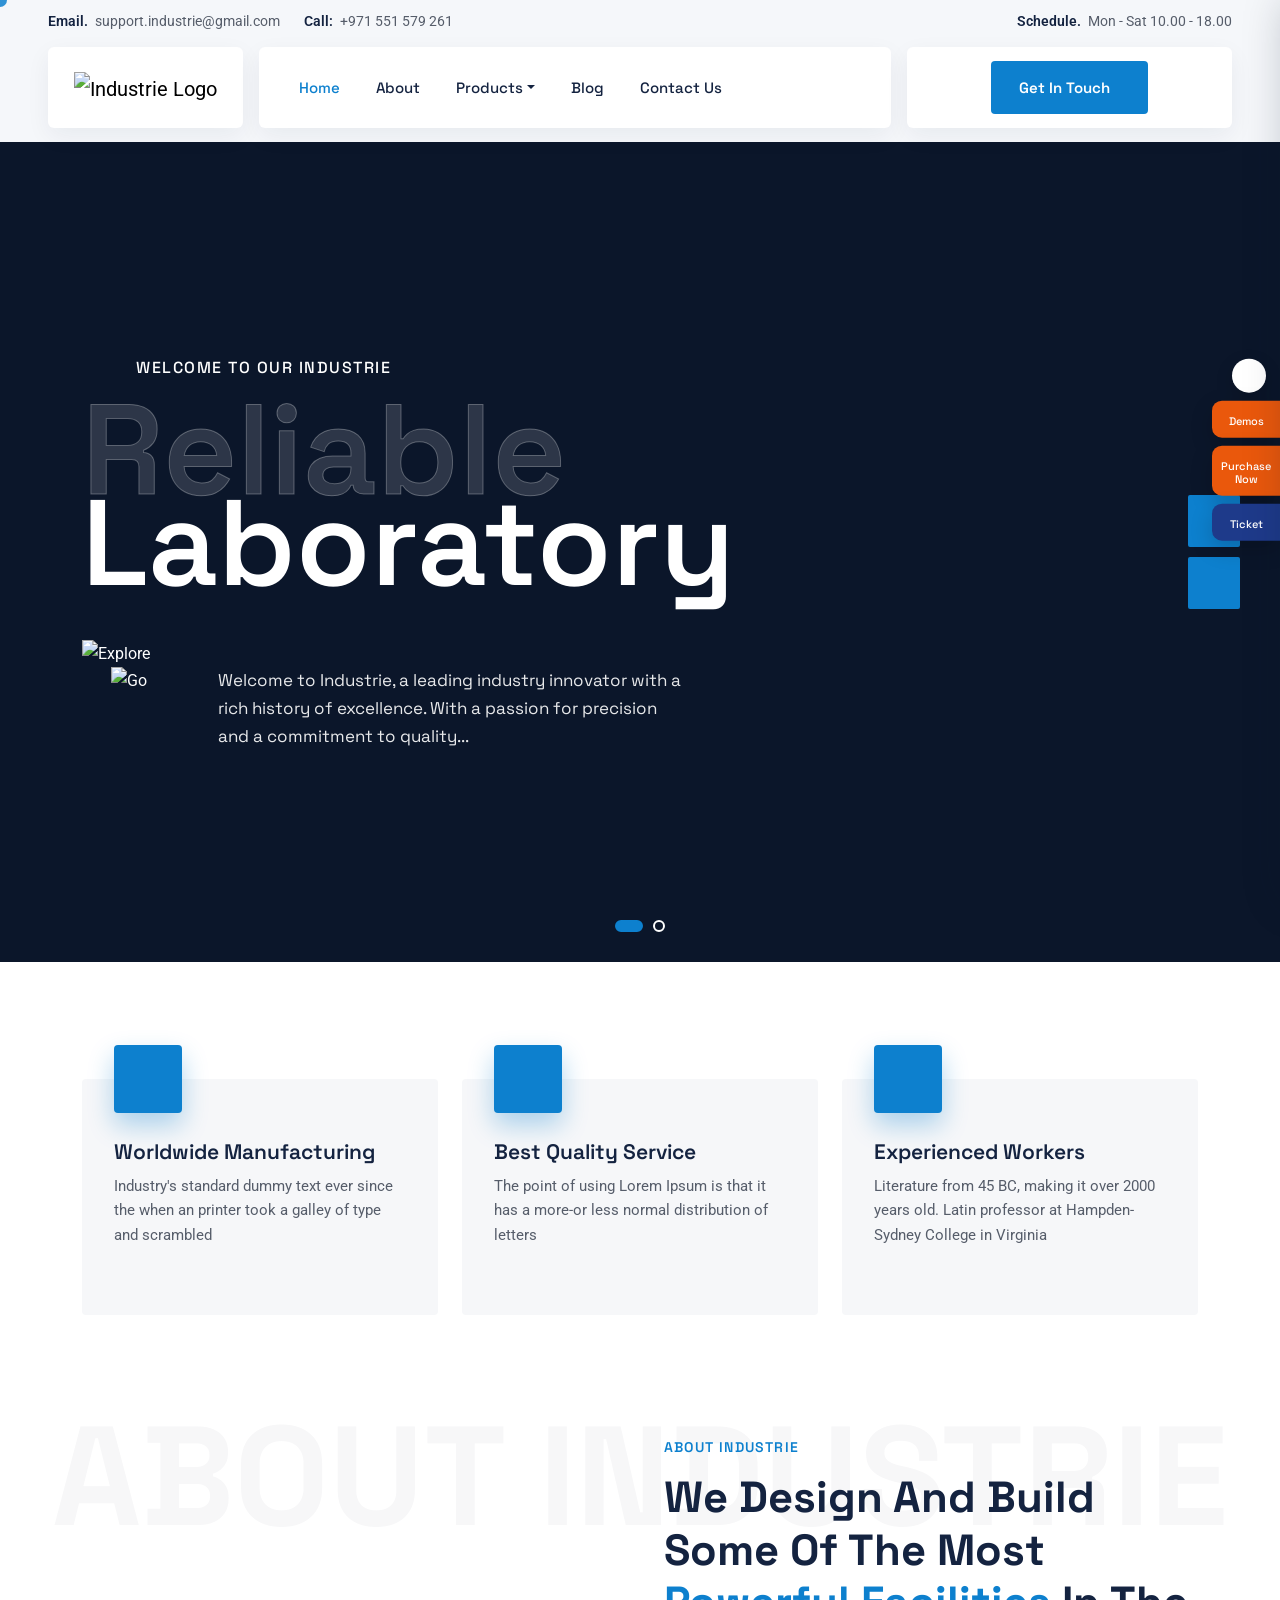
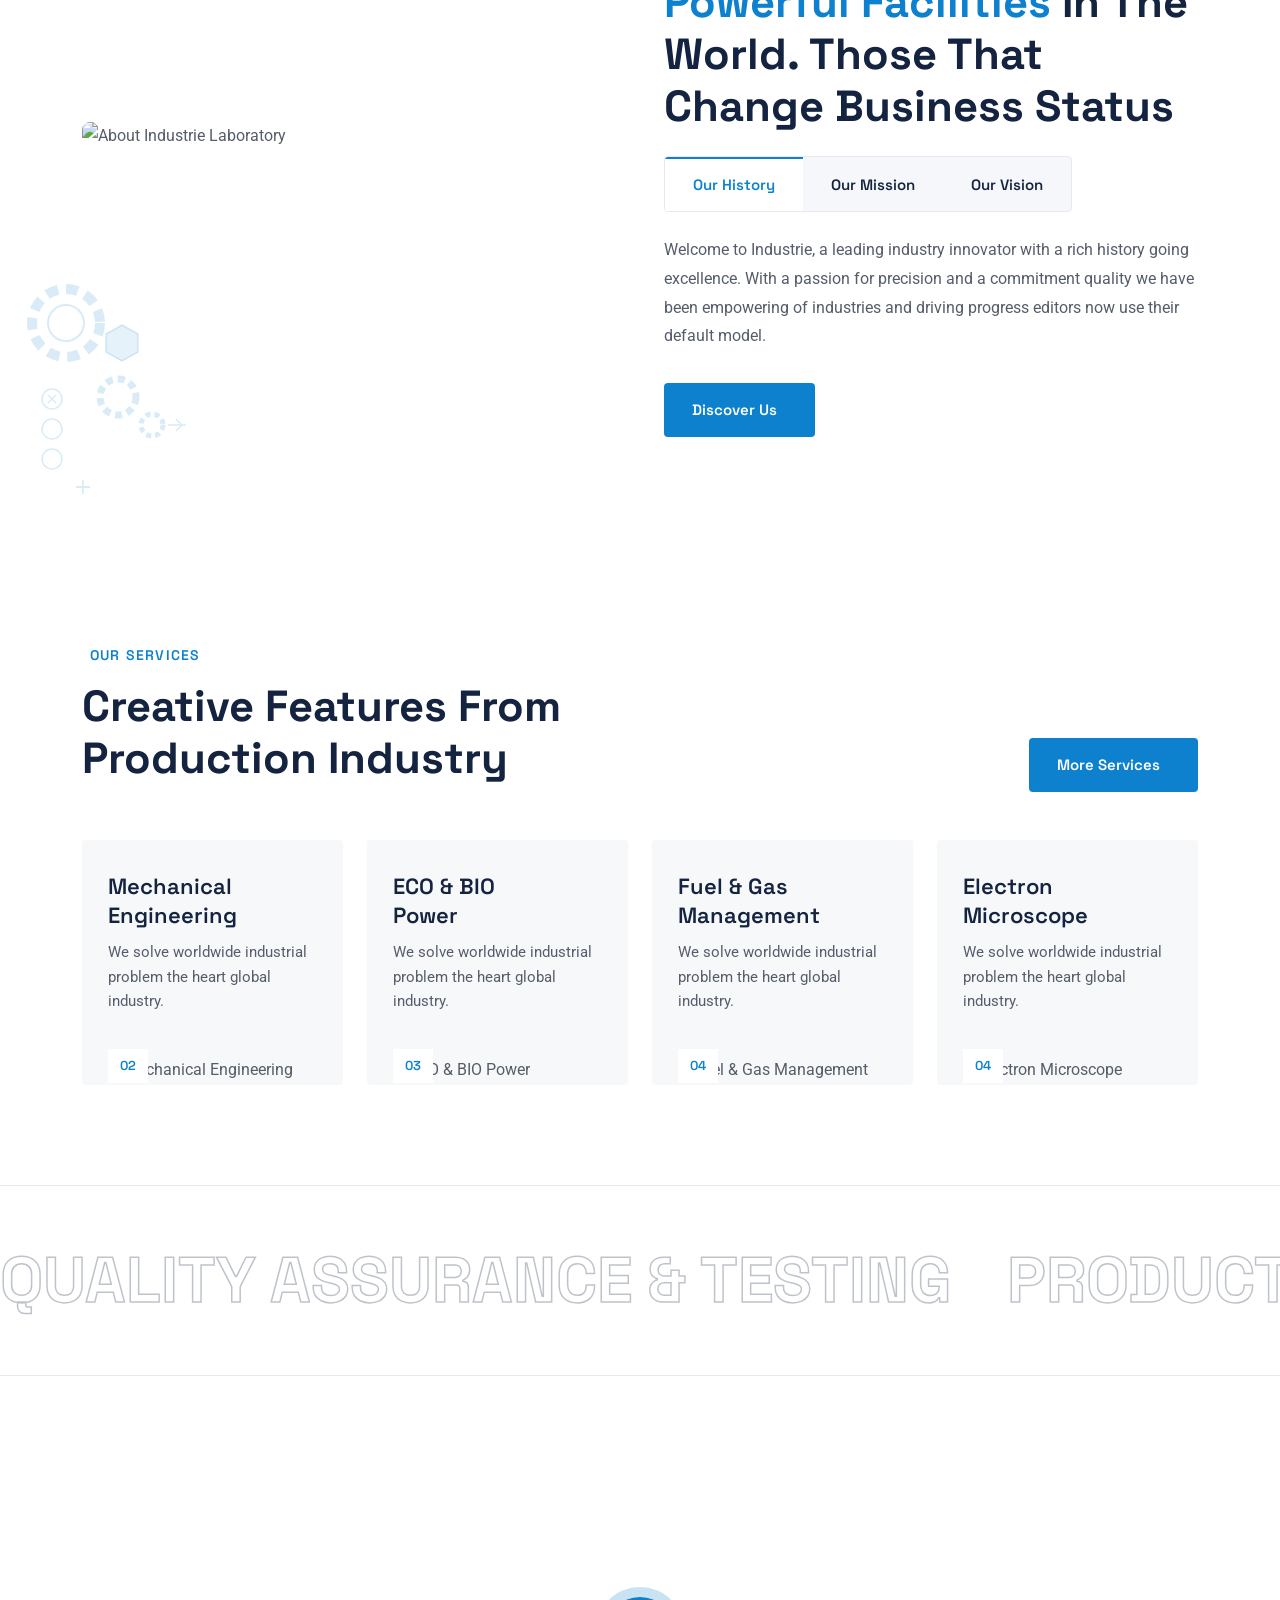
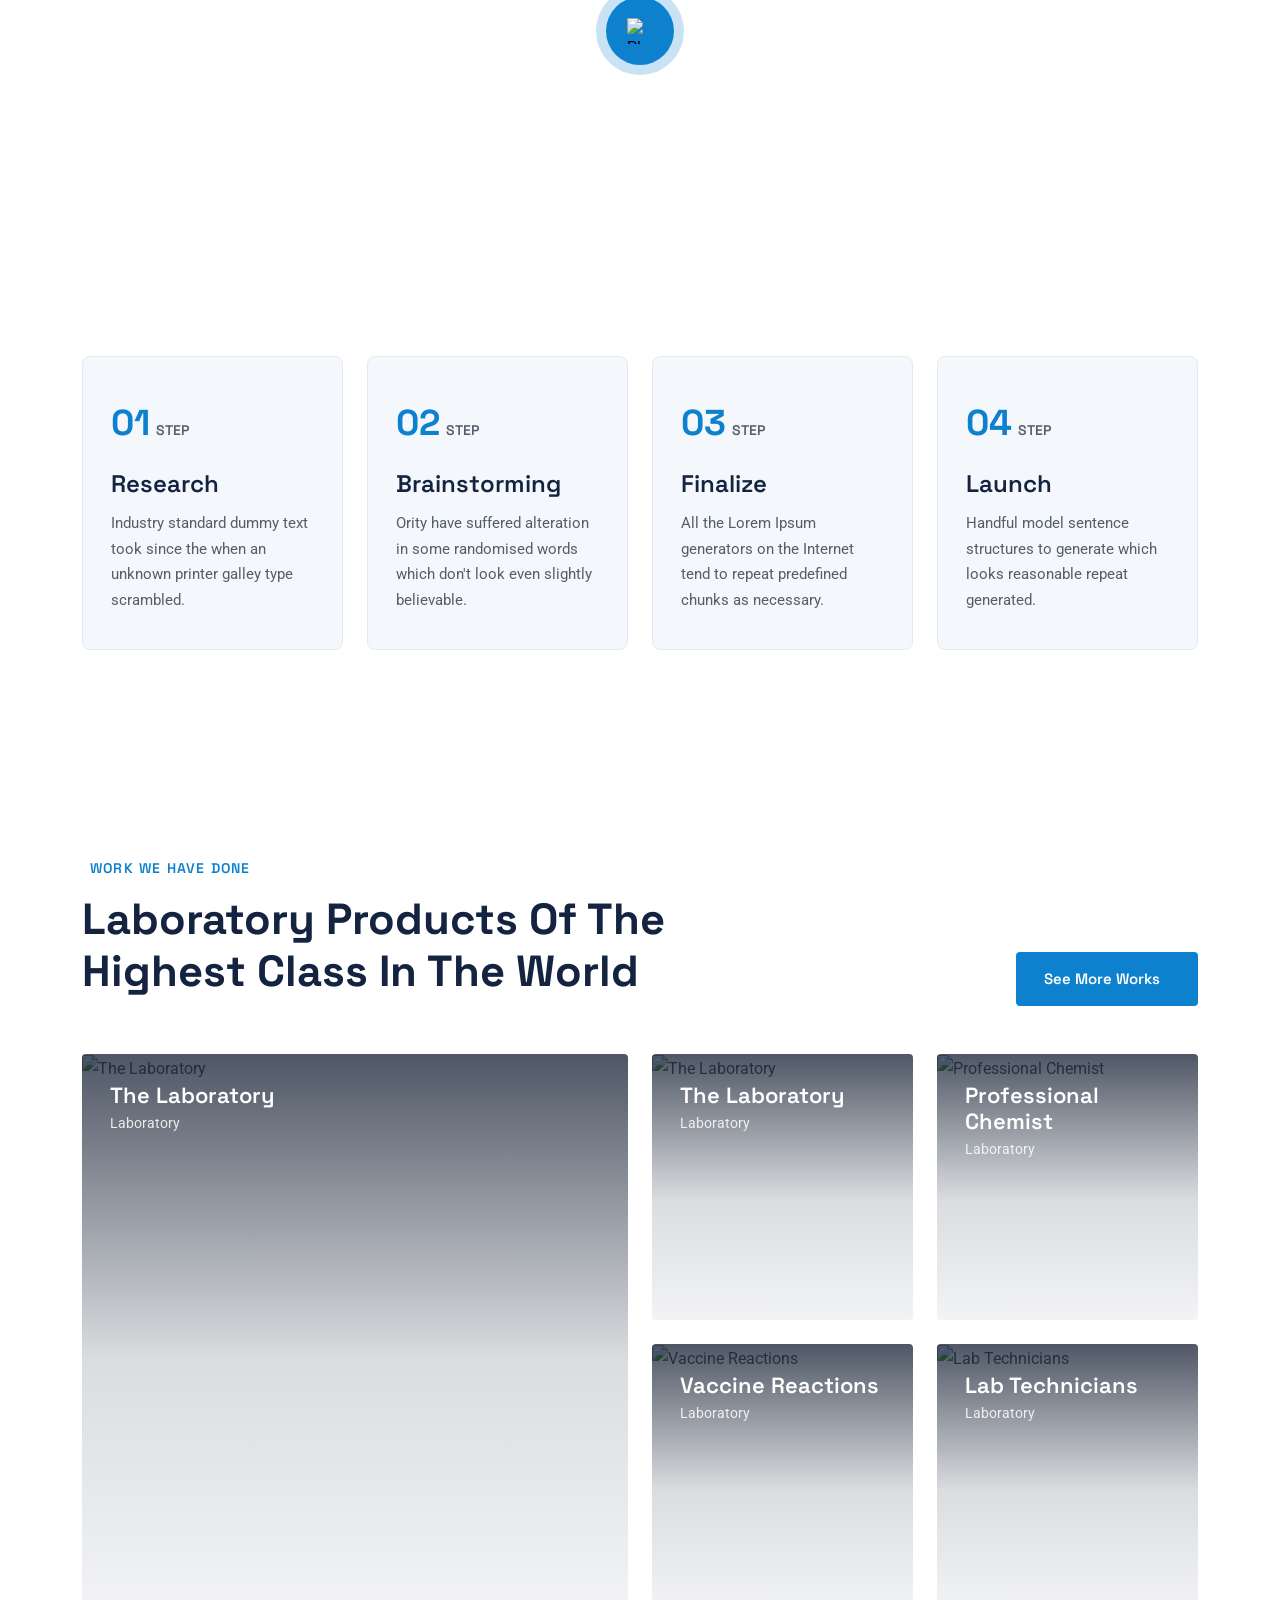
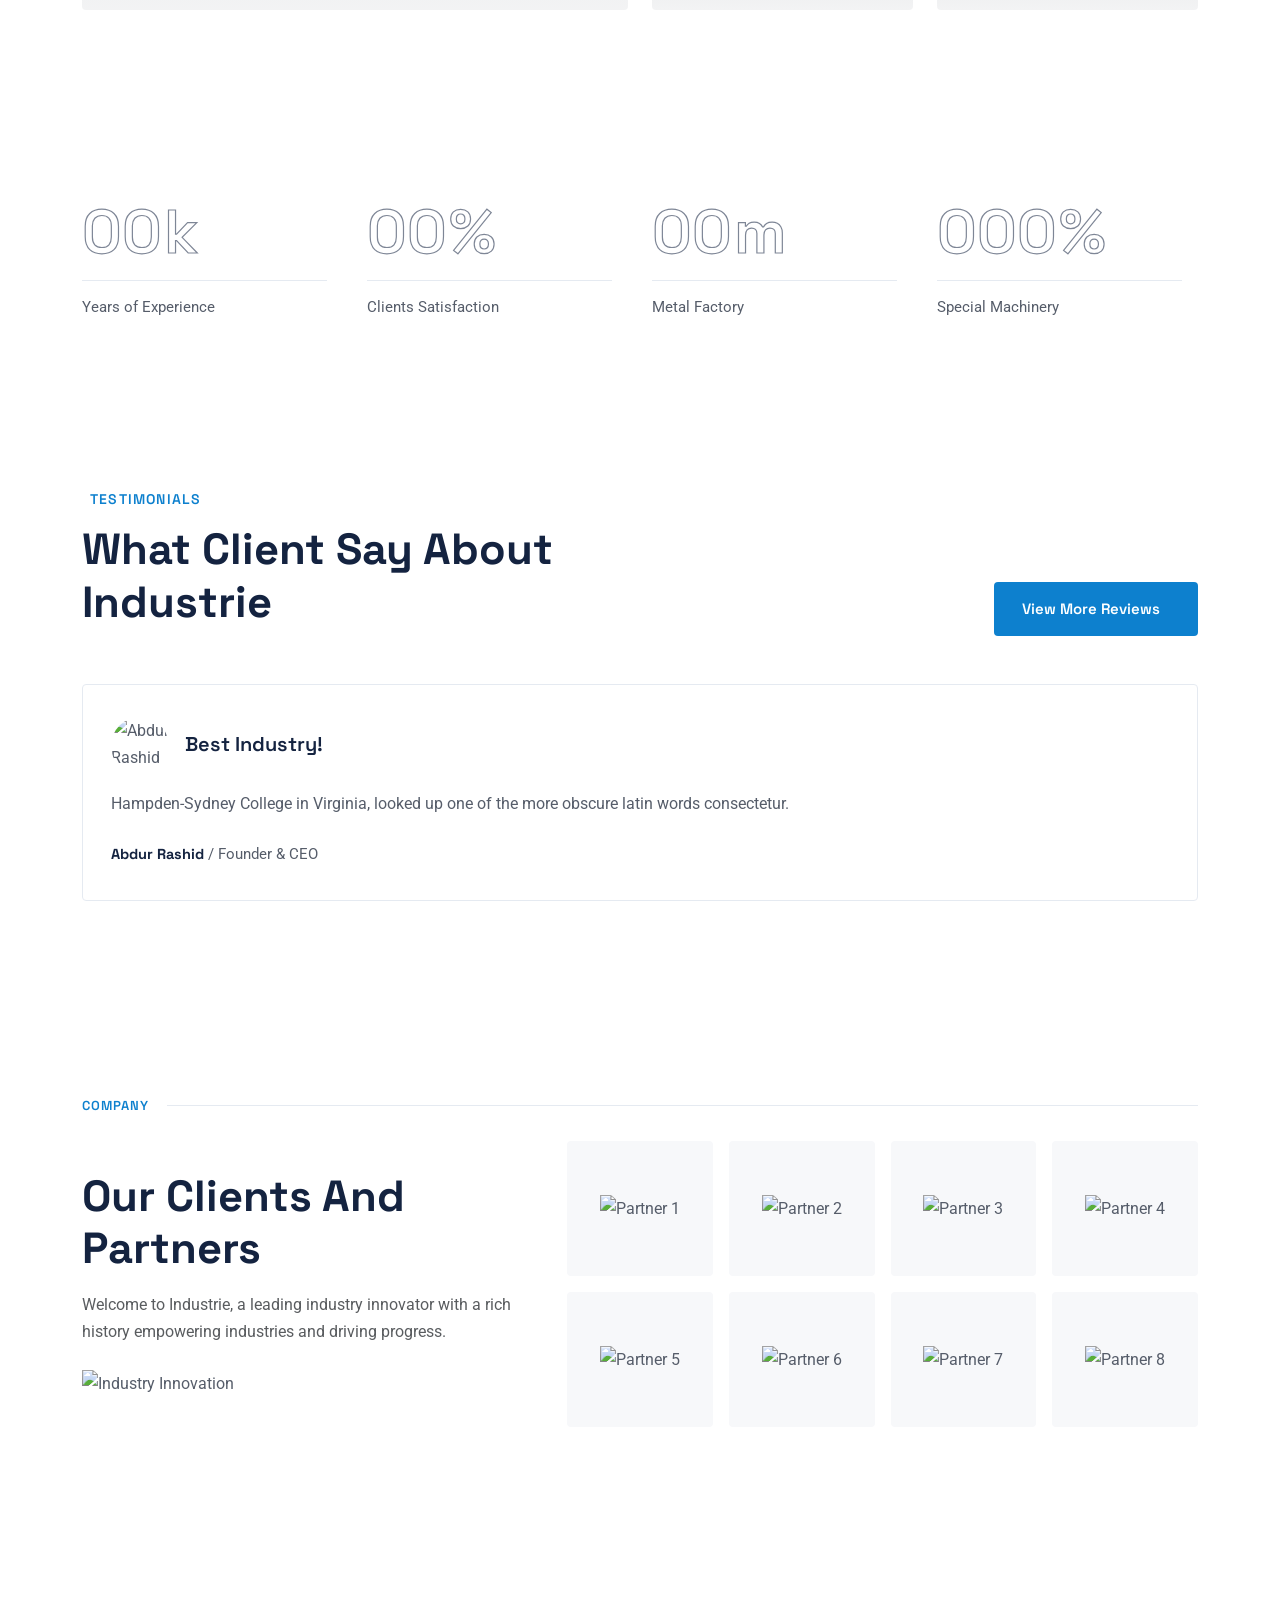
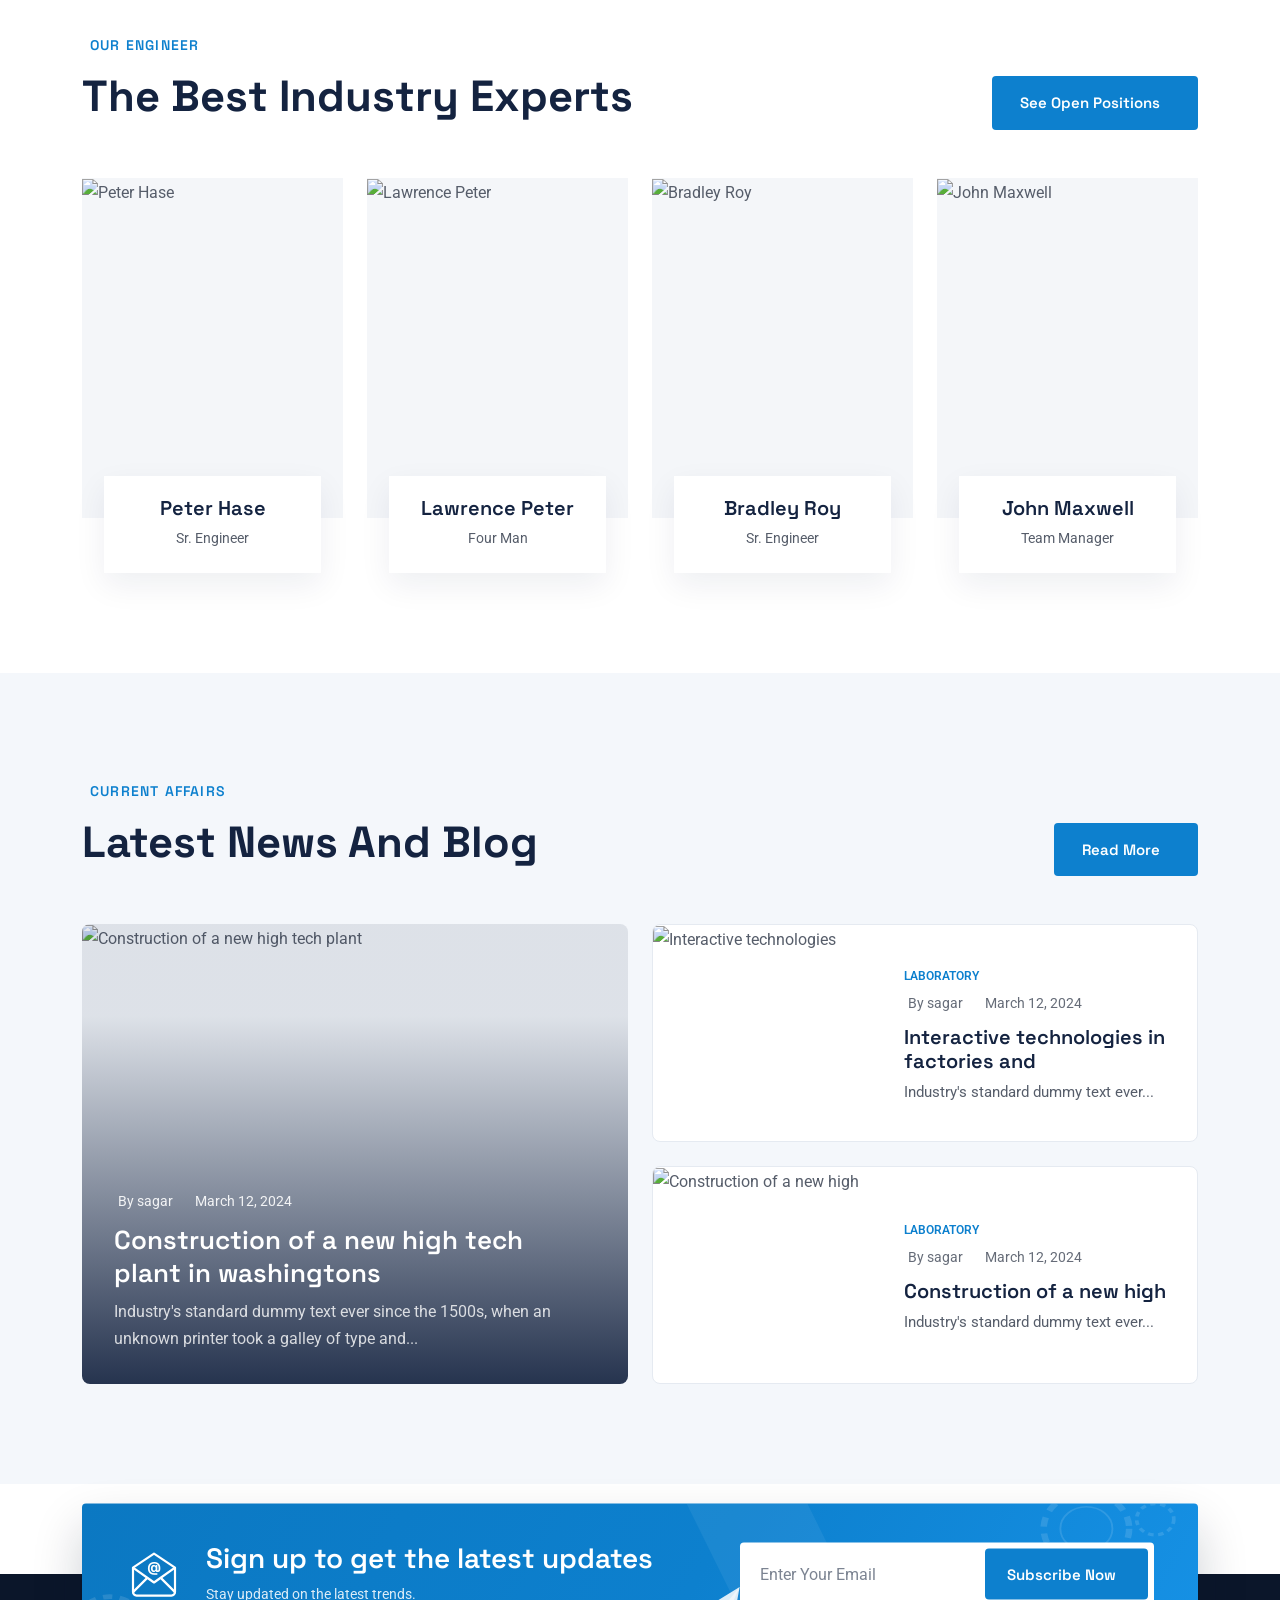
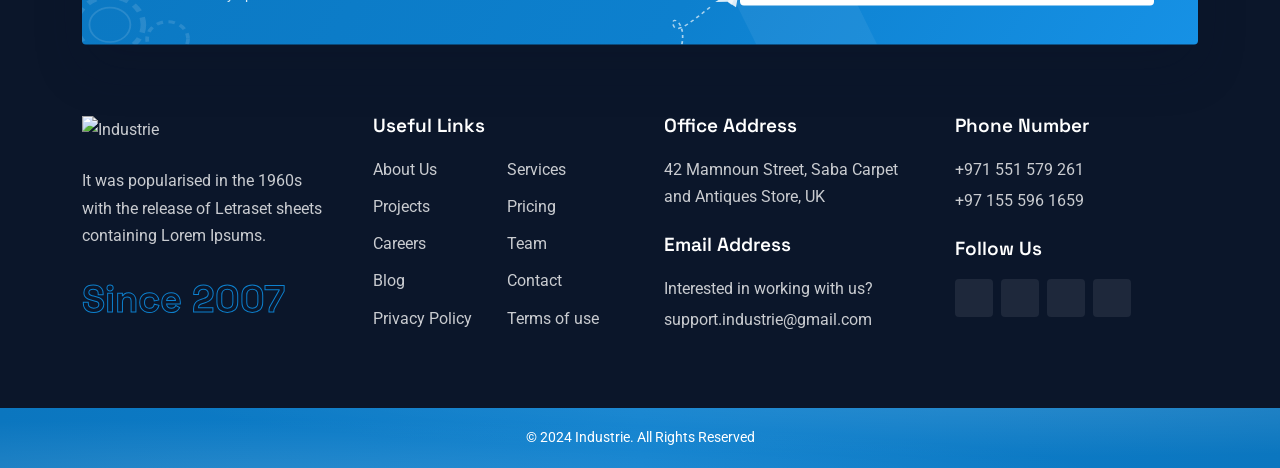
==== commit 29d52f22: "Add inline navbar search dropdown and smooth right info drawer" ====
--- a/index.html
+++ b/index.html
@@ -28,7 +28,7 @@
   <link href="https://cdnjs.cloudflare.com/ajax/libs/odometer.js/0.4.8/themes/odometer-theme-default.min.css" rel="stylesheet" />
 
   <!-- Custom Styles -->
-  <link rel="stylesheet" href="assets/css/style.css?v=28" />
+  <link rel="stylesheet" href="assets/css/style.css?v=31" />
 </head>
 
 <body>
--- a/assets/css/style.css
+++ b/assets/css/style.css
@@ -431,6 +431,249 @@
   border-color: var(--rs-primary);
   color: var(--rs-white);
 }
+
+.rs-search-trigger.is-active,
+.rs-search-trigger.is-active:hover {
+  background: transparent;
+  border-color: transparent;
+  color: #5a6475;
+  font-size: 20px;
+}
+
+.rs-nav-search-wrap {
+  position: relative;
+  display: inline-flex;
+  align-items: center;
+}
+
+.rs-nav-search-box {
+  position: absolute;
+  top: calc(100% + 20px);
+  right: -12px;
+  width: 270px;
+  height: 52px;
+  background: var(--rs-white);
+  border: 1px solid #e6eaf0;
+  border-radius: 3px;
+  box-shadow: 0 12px 30px rgba(15, 29, 53, 0.08);
+  padding: 0 16px;
+  display: flex;
+  align-items: center;
+  gap: 10px;
+  opacity: 0;
+  visibility: hidden;
+  transform: translateY(10px);
+  transition: opacity 0.22s ease, transform 0.22s ease, visibility 0.22s ease;
+  z-index: 1060;
+}
+
+.rs-nav-search-wrap.is-open .rs-nav-search-box {
+  opacity: 1;
+  visibility: visible;
+  transform: translateY(0);
+}
+
+.rs-nav-search-input {
+  flex: 1;
+  min-width: 0;
+  border: none;
+  outline: none;
+  background: transparent;
+  font-size: 14px;
+  color: var(--rs-dark);
+}
+
+.rs-nav-search-input::placeholder {
+  color: #6b7280;
+}
+
+.rs-nav-search-submit {
+  border: none;
+  background: transparent;
+  padding: 0;
+  color: var(--rs-dark);
+  font-size: 18px;
+  display: inline-flex;
+  align-items: center;
+  justify-content: center;
+  cursor: pointer;
+  transition: color 0.2s ease;
+}
+
+.rs-nav-search-submit:hover {
+  color: var(--rs-primary);
+}
+
+/* Right Info Drawer (Grid Button Offcanvas) */
+.rs-info-backdrop {
+  position: fixed;
+  inset: 0;
+  background: rgba(255, 255, 255, 0.85);
+  backdrop-filter: blur(2px);
+  opacity: 0;
+  visibility: hidden;
+  transition: opacity 0.65s cubic-bezier(0.22, 1, 0.36, 1), visibility 0.65s ease;
+  z-index: 1085;
+}
+
+.rs-info-backdrop.is-open {
+  opacity: 1;
+  visibility: visible;
+}
+
+.rs-info-drawer {
+  position: fixed;
+  top: 0;
+  right: 0;
+  bottom: 0;
+  width: 410px;
+  max-width: 100vw;
+  background: var(--rs-white);
+  box-shadow: -12px 0 40px rgba(15, 29, 53, 0.08);
+  padding: 40px 36px;
+  overflow-y: auto;
+  transform: translateX(100%);
+  transition: transform 0.75s cubic-bezier(0.22, 1, 0.36, 1);
+  will-change: transform;
+  z-index: 1090;
+}
+
+.rs-info-drawer.is-open {
+  transform: translateX(0);
+}
+
+.rs-info-drawer-head {
+  display: flex;
+  align-items: center;
+  justify-content: space-between;
+}
+
+.rs-info-drawer-head img {
+  height: 36px;
+  width: auto;
+}
+
+.rs-info-close {
+  background: transparent;
+  border: none;
+  color: #dc3545;
+  font-size: 20px;
+  line-height: 1;
+  padding: 4px;
+  cursor: pointer;
+  transition: transform 0.25s ease, opacity 0.2s ease;
+}
+
+.rs-info-close:hover {
+  transform: rotate(90deg) scale(1.1);
+}
+
+.rs-info-desc {
+  font-size: 15px;
+  line-height: 1.75;
+  color: #5a6475;
+  margin: 26px 0 28px;
+}
+
+.rs-info-gallery {
+  display: grid;
+  grid-template-columns: repeat(3, 1fr);
+  gap: 12px;
+  margin-bottom: 34px;
+}
+
+.rs-info-gallery a {
+  display: block;
+  overflow: hidden;
+  border-radius: 2px;
+}
+
+.rs-info-gallery img {
+  width: 100%;
+  aspect-ratio: 1 / 0.85;
+  object-fit: cover;
+  display: block;
+  transition: transform 0.35s ease;
+}
+
+.rs-info-gallery a:hover img {
+  transform: scale(1.08);
+}
+
+.rs-info-contact {
+  list-style: none;
+  padding: 0;
+  margin: 0 0 30px;
+  display: flex;
+  flex-direction: column;
+  gap: 16px;
+}
+
+.rs-info-contact li {
+  display: flex;
+  align-items: flex-start;
+  gap: 14px;
+  font-size: 14.5px;
+  line-height: 1.6;
+  color: #5a6475;
+}
+
+.rs-info-contact li i {
+  color: var(--rs-primary);
+  font-size: 18px;
+  line-height: 1.4;
+  flex-shrink: 0;
+}
+
+.rs-info-contact li a {
+  color: #5a6475;
+  transition: color 0.2s ease;
+}
+
+.rs-info-contact li a:hover {
+  color: var(--rs-primary);
+}
+
+.rs-info-socials {
+  display: flex;
+  align-items: center;
+  gap: 10px;
+}
+
+.rs-info-socials a {
+  width: 36px;
+  height: 36px;
+  border-radius: 50%;
+  background: #f3f5f8;
+  color: #3c4858;
+  display: inline-flex;
+  align-items: center;
+  justify-content: center;
+  font-size: 14px;
+  transition: background-color 0.25s ease, color 0.25s ease, transform 0.25s ease;
+}
+
+.rs-info-socials a:hover {
+  background: var(--rs-primary);
+  color: var(--rs-white);
+  transform: translateY(-2px);
+}
+
+.rs-info-anim {
+  opacity: 0;
+  transform: translateY(18px);
+  transition: opacity 0.65s cubic-bezier(0.22, 1, 0.36, 1), transform 0.65s cubic-bezier(0.22, 1, 0.36, 1);
+}
+
+.rs-info-drawer.is-open .rs-info-anim {
+  opacity: 1;
+  transform: translateY(0);
+}
+
+.rs-info-drawer.is-open .rs-info-anim:nth-child(2) { transition-delay: 0.16s; }
+.rs-info-drawer.is-open .rs-info-anim:nth-child(3) { transition-delay: 0.26s; }
+.rs-info-drawer.is-open .rs-info-anim:nth-child(4) { transition-delay: 0.36s; }
+.rs-info-drawer.is-open .rs-info-anim:nth-child(5) { transition-delay: 0.46s; }
 
 .rs-mobile-nav li a {
   display: block;
